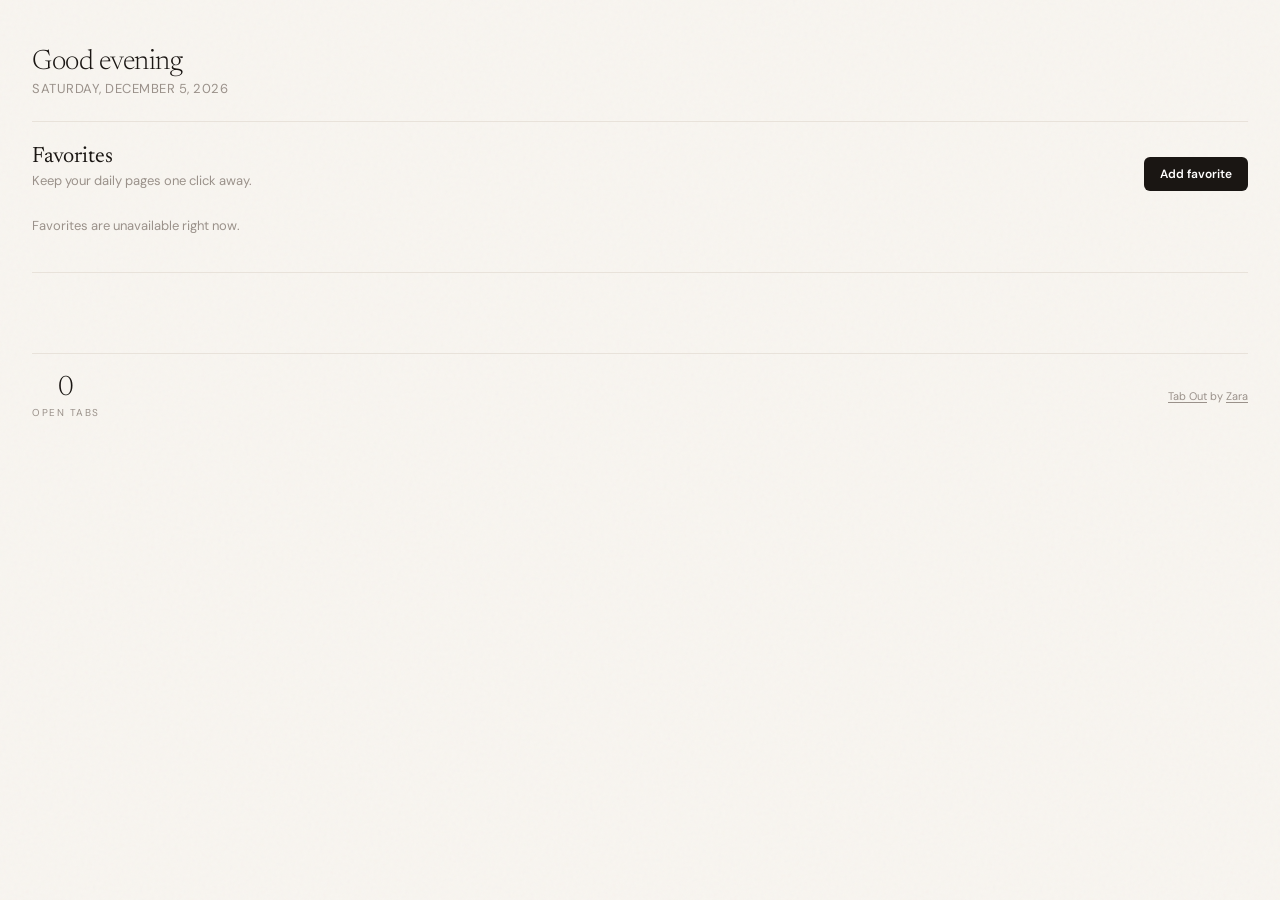
==== extension/index.html @ a762c12f "fix: harden favorites UI integration" ====
<!DOCTYPE html>
<html lang="en">
<head>
  <meta charset="UTF-8">
  <meta name="viewport" content="width=device-width, initial-scale=1.0">
  <title>Tab Out</title>

  <!-- Google Fonts: Newsreader (for headings/numbers) + DM Sans (for body text) -->
  <link rel="preconnect" href="https://fonts.googleapis.com">
  <link href="https://fonts.googleapis.com/css2?family=Newsreader:ital,opsz,wght@0,6..72,300;0,6..72,400;0,6..72,500;1,6..72,300;1,6..72,400&family=DM+Sans:wght@300;400;500;600&display=swap" rel="stylesheet">

  <link rel="stylesheet" href="style.css">
</head>
<body>
<div class="container">



  <!-- ================================================================
       HEADER — greeting on the left
       ================================================================ -->
  <header>
    <div class="header-left">
      <!-- "Good afternoon" — written by getGreeting() in app.js -->
      <h1 id="greeting"></h1>
      <!-- "Friday, April 4, 2026" — written by getDateDisplay() in app.js -->
      <div class="date" id="dateDisplay"></div>
    </div>
  </header>

  <!-- ================================================================
       FAVORITES — local custom shortcuts stored in chrome.storage.local
       ================================================================ -->
  <section class="favorites-shelf" id="favoritesShelf" aria-label="Favorite pages">
    <div class="favorites-shelf-header">
      <div>
        <h2>Favorites</h2>
        <p>Keep your daily pages one click away.</p>
      </div>
      <button class="favorites-add-btn" type="button" data-action="open-favorite-editor">Add favorite</button>
    </div>
    <div class="favorites-grid" id="favoritesGrid"></div>
  </section>

  <!-- ================================================================
       TAB OUT DUPES BANNER — appears when you have extra Tab Out tabs open
       Hidden by default; app.js shows it when dupeTabOutCount > 1
       ================================================================ -->
  <div class="tab-cleanup-banner" id="tabOutDupeBanner" style="display:none">
    <div class="tab-cleanup-left">
      <div class="tab-cleanup-icon">
        <svg xmlns="http://www.w3.org/2000/svg" fill="none" viewBox="0 0 24 24" stroke-width="1.5" stroke="currentColor">
          <path stroke-linecap="round" stroke-linejoin="round" d="M15.75 17.25v3.375c0 .621-.504 1.125-1.125 1.125h-9.75a1.125 1.125 0 0 1-1.125-1.125V7.875c0-.621.504-1.125 1.125-1.125H6.75a9.06 9.06 0 0 1 1.5.124m7.5 10.376h3.375c.621 0 1.125-.504 1.125-1.125V11.25c0-4.46-3.243-8.161-7.5-8.876a9.06 9.06 0 0 0-1.5-.124H9.375c-.621 0-1.125.504-1.125 1.125v3.5m7.5 10.375H9.375a1.125 1.125 0 0 1-1.125-1.125v-9.25m12 6.625v-1.875a3.375 3.375 0 0 0-3.375-3.375h-1.5a1.125 1.125 0 0 1-1.125-1.125v-1.5a3.375 3.375 0 0 0-3.375-3.375H9.75" />
        </svg>
      </div>
      <div class="tab-cleanup-text">
        You have <strong id="tabOutDupeCount"></strong> Tab Out tabs open. Keep just this one?
      </div>
    </div>
    <button class="tab-cleanup-btn" data-action="close-tabout-dupes">Close extras</button>
  </div>

  <!-- ================================================================
       MAIN CONTENT AREA — two-column layout
       Left: open tabs (domain/mission cards)
       Right: saved for later checklist
       The right column only renders when it has items (JS controls this)
       ================================================================ -->
  <div class="dashboard-columns" id="dashboardColumns">

    <!-- LEFT COLUMN: Open tabs -->
    <div class="active-section" id="openTabsSection" style="display:none">
      <div class="section-header">
        <h2 id="openTabsSectionTitle">Right now</h2>
        <div class="section-line"></div>
        <div class="section-count" id="openTabsSectionCount"></div>
      </div>
      <div class="missions" id="openTabsMissions"></div>
    </div>

    <!-- RIGHT COLUMN: Saved for Later checklist -->
    <div class="deferred-column" id="deferredColumn" style="display:none">
      <div class="section-header">
        <h2>Saved for later</h2>
        <div class="section-line"></div>
        <div class="section-count" id="deferredCount"></div>
      </div>

      <!-- Active checklist items — injected by renderDeferredList() in app.js -->
      <div class="deferred-list" id="deferredList"></div>

      <!-- Empty state — shown when no active deferred tabs -->
      <div class="deferred-empty" id="deferredEmpty" style="display:none">
        Nothing saved. Living in the moment.
      </div>

      <!-- Archive section — collapsed by default -->
      <div class="deferred-archive" id="deferredArchive" style="display:none">
        <button class="archive-toggle" id="archiveToggle">
          <svg class="archive-chevron" xmlns="http://www.w3.org/2000/svg" fill="none" viewBox="0 0 24 24" stroke-width="2" stroke="currentColor"><path stroke-linecap="round" stroke-linejoin="round" d="m19.5 8.25-7.5 7.5-7.5-7.5" /></svg>
          Archive
          <span class="archive-count" id="archiveCount"></span>
        </button>
        <div class="archive-body" id="archiveBody" style="display:none">
          <input type="text" class="archive-search" id="archiveSearch" placeholder="Search archived tabs...">
          <div class="archive-list" id="archiveList"></div>
        </div>
      </div>
    </div>

  </div><!-- end .dashboard-columns -->

  <!-- ================================================================
       FOOTER — global stats + refresh control
       ================================================================ -->
  <footer>
    <div class="footer-stats">
      <div class="stat">
        <div class="stat-num" id="statTabs">—</div>
        <div class="stat-label">Open tabs</div>
      </div>
    </div>
    <div class="last-refresh">
      <span style="color: var(--muted); font-size: 11px;"><a href="https://github.com/zarazhangrui/tab-out" target="_top" style="color: var(--muted); text-decoration: underline; text-underline-offset: 2px;">Tab Out</a> by <a href="https://x.com/zarazhangrui" target="_top" style="color: var(--muted); text-decoration: underline; text-underline-offset: 2px;">Zara</a></span>
    </div>
  </footer>

</div><!-- end .container -->

<!-- ================================================================
     FAVORITE EDITOR — add/edit local favorite websites
     ================================================================ -->
<div class="favorite-editor-backdrop" id="favoriteEditorBackdrop" hidden aria-hidden="true" role="dialog" aria-modal="true" aria-labelledby="favoriteEditorTitle">
  <form class="favorite-editor" id="favoriteEditor" novalidate>
    <div class="favorite-editor-head">
      <h2 id="favoriteEditorTitle">Add favorite</h2>
      <button class="favorite-icon-button" type="button" data-action="close-favorite-editor" aria-label="Close favorite editor">&times;</button>
    </div>

    <label class="favorite-field" for="favoriteTitleInput">
      Title
      <input id="favoriteTitleInput" type="text" autocomplete="off" placeholder="GitHub">
    </label>

    <label class="favorite-field" for="favoriteUrlInput">
      URL
      <input id="favoriteUrlInput" type="url" autocomplete="url" placeholder="https://github.com">
    </label>

    <label class="favorite-field" for="favoriteColorInput">
      Accent color
      <input id="favoriteColorInput" type="text" inputmode="text" autocomplete="off" placeholder="Auto or #5a7a62">
    </label>

    <div class="favorite-editor-error" id="favoriteEditorError" role="alert"></div>

    <div class="favorite-editor-actions">
      <button class="favorite-submit" id="favoriteSubmitButton" type="submit">Add favorite</button>
      <div class="favorite-secondary-actions">
        <button class="favorite-delete" id="favoriteDeleteButton" type="button" data-action="delete-favorite" hidden>Delete</button>
        <button class="favorite-cancel" type="button" data-action="close-favorite-editor">Cancel</button>
      </div>
    </div>
  </form>
</div>

<!-- ================================================================
     TOAST — floats above everything, used for action confirmations
     Hidden by default via CSS (opacity:0, translateY)
     ================================================================ -->
<div class="toast" id="toast">
  <!-- Checkmark circle icon (Heroicons outline) -->
  <svg xmlns="http://www.w3.org/2000/svg" fill="none" viewBox="0 0 24 24" stroke-width="2" stroke="currentColor">
    <path stroke-linecap="round" stroke-linejoin="round" d="M9 12.75 11.25 15 15 9.75M21 12a9 9 0 1 1-18 0 9 9 0 0 1 18 0Z" />
  </svg>
  <span id="toastText"></span>
</div>

<!-- Personal config (gitignored) — defines LOCAL_LANDING_PAGE_PATTERNS etc. -->
<!-- If the file doesn't exist, that's fine — app.js uses sensible defaults. -->
<script src="config.local.js"></script>

<script src="shared.js"></script>
<script src="favorites.js"></script>
<script src="tasks.js"></script>

<!-- Main dashboard logic — loads last so the DOM is ready -->
<script src="app.js"></script>
</body>
</html>
---- extension/style.css ----
/* ============================================================
   Tab Mission Control — Dashboard Styles
   Extracted directly from mockup.html — do not modify unless
   also updating the mockup. This is the approved design.
   ============================================================ */

:root {
  --ink: #1a1613;
  --paper: #f8f5f0;
  --warm-gray: #e8e2da;
  --muted: #9a918a;
  --accent-amber: #c8713a;
  --accent-sage: #5a7a62;
  --accent-slate: #5a6b7a;
  --accent-rose: #b35a5a;
  --status-active: #3d7a4a;
  --status-cooling: #b8892e;
  --status-abandoned: #b35a5a;
  --card-bg: #fffdf9;
  --shadow: rgba(26, 22, 19, 0.06);
}

* { margin: 0; padding: 0; box-sizing: border-box; }

body {
  font-family: 'DM Sans', sans-serif;
  background: var(--paper);
  color: var(--ink);
  min-height: 100vh;
  -webkit-font-smoothing: antialiased;
}

/* Subtle paper texture */
body::before {
  content: '';
  position: fixed;
  inset: 0;
  background-image: url("data:image/svg+xml,%3Csvg viewBox='0 0 256 256' xmlns='http://www.w3.org/2000/svg'%3E%3Cfilter id='noise'%3E%3CfeTurbulence type='fractalNoise' baseFrequency='0.9' numOctaves='4' stitchTiles='stitch'/%3E%3C/filter%3E%3Crect width='100%25' height='100%25' filter='url(%23noise)' opacity='0.03'/%3E%3C/svg%3E");
  pointer-events: none;
  z-index: 0;
}

.container {
  position: relative;
  z-index: 1;
  max-width: 960px;
  margin: 0 auto;
  padding: 48px 32px 80px;
}

/* When the saved-for-later sidebar is open, expand the container
   so the tab grid still has room for 2-3 columns */
.container:has(.dashboard-columns) {
  max-width: 1300px;
}

/* ---- Header ---- */
header {
  display: flex;
  justify-content: space-between;
  align-items: flex-start;
  margin-bottom: 48px;
  padding-bottom: 24px;
  border-bottom: 1px solid var(--warm-gray);
}

.header-left h1 {
  font-family: 'Newsreader', serif;
  font-weight: 300;
  font-size: 28px;
  letter-spacing: -0.5px;
  color: var(--ink);
  margin-bottom: 4px;
}

.header-left .date {
  font-size: 13px;
  color: var(--muted);
  font-weight: 400;
  letter-spacing: 0.5px;
  text-transform: uppercase;
}

/* ---- Favorites shelf ---- */
.favorites-shelf {
  margin: -24px 0 32px;
  padding-bottom: 28px;
  border-bottom: 1px solid var(--warm-gray);
}

.favorites-shelf-header {
  display: flex;
  align-items: flex-end;
  justify-content: space-between;
  gap: 20px;
  margin-bottom: 16px;
}

.favorites-shelf h2 {
  font-family: 'Newsreader', serif;
  font-weight: 400;
  font-size: 22px;
  margin-bottom: 4px;
}

.favorites-shelf p {
  color: var(--muted);
  font-size: 13px;
  line-height: 1.45;
}

.favorites-add-btn,
.favorite-submit,
.favorite-cancel,
.favorite-delete,
.favorite-icon-button {
  font-family: 'DM Sans', sans-serif;
  border-radius: 6px;
  cursor: pointer;
}

.favorites-add-btn,
.favorite-submit {
  border: none;
  background: var(--ink);
  color: white;
  font-size: 12px;
  font-weight: 600;
  padding: 9px 16px;
  white-space: nowrap;
}

.favorites-grid {
  display: grid;
  grid-template-columns: repeat(auto-fit, minmax(190px, 1fr));
  gap: 10px;
}

.favorite-card {
  position: relative;
  display: flex;
  align-items: center;
  justify-content: space-between;
  gap: 8px;
  min-width: 0;
  background: var(--card-bg);
  border: 1px solid var(--warm-gray);
  border-radius: 8px;
  padding: 12px 12px 12px 14px;
  overflow: hidden;
}

.favorite-card::before {
  content: '';
  position: absolute;
  inset: 0 auto 0 0;
  width: 4px;
  background: var(--favorite-color, var(--accent-sage));
}

.favorite-link {
  display: flex;
  align-items: center;
  gap: 10px;
  min-width: 0;
  color: inherit;
  text-decoration: none;
}

.favorite-icon {
  position: relative;
  width: 34px;
  height: 34px;
  border-radius: 8px;
  display: grid;
  place-items: center;
  background: color-mix(in srgb, var(--favorite-color, var(--accent-sage)) 14%, white);
  color: var(--favorite-color, var(--accent-sage));
  flex: 0 0 auto;
  font-size: 11px;
  font-weight: 700;
}

.favorite-icon img {
  position: absolute;
  width: 22px;
  height: 22px;
  border-radius: 4px;
}

.favorite-text {
  display: grid;
  gap: 2px;
  min-width: 0;
}

.favorite-title,
.favorite-host {
  overflow: hidden;
  text-overflow: ellipsis;
  white-space: nowrap;
}

.favorite-title {
  font-size: 13px;
  font-weight: 600;
}

.favorite-host {
  color: var(--muted);
  font-size: 11px;
}

.favorite-edit {
  border: 1px solid var(--warm-gray);
  border-radius: 6px;
  background: transparent;
  color: var(--muted);
  font: inherit;
  font-size: 11px;
  padding: 5px 8px;
  cursor: pointer;
  flex: 0 0 auto;
}

.favorites-empty {
  color: var(--muted);
  font-size: 13px;
  padding: 10px 0;
}

.favorite-editor-backdrop {
  position: fixed;
  inset: 0;
  z-index: 50;
  display: grid;
  place-items: center;
  background: rgba(26, 22, 19, 0.24);
  padding: 20px;
}

.favorite-editor-backdrop[hidden] {
  display: none;
}

.favorite-editor {
  width: min(420px, 100%);
  background: var(--card-bg);
  border: 1px solid var(--warm-gray);
  border-radius: 8px;
  box-shadow: 0 18px 60px rgba(26, 22, 19, 0.18);
  padding: 20px;
}

.favorite-editor-head,
.favorite-editor-actions {
  display: flex;
  align-items: center;
  justify-content: space-between;
  gap: 12px;
}

.favorite-editor h2 {
  font-family: 'Newsreader', serif;
  font-size: 22px;
  font-weight: 400;
}

.favorite-icon-button {
  border: none;
  background: transparent;
  color: var(--muted);
  font-size: 22px;
  line-height: 1;
  padding: 2px 6px;
}

.favorite-field {
  display: grid;
  gap: 6px;
  margin-top: 14px;
  font-size: 12px;
  color: var(--muted);
}

.favorite-field input {
  width: 100%;
  border: 1px solid var(--warm-gray);
  border-radius: 6px;
  background: white;
  color: var(--ink);
  font: inherit;
  padding: 10px 11px;
}

.favorite-editor-error {
  display: none;
  margin-top: 12px;
  color: var(--accent-rose);
  font-size: 12px;
}

.favorite-editor-actions {
  margin-top: 18px;
}

.favorite-secondary-actions {
  display: flex;
  gap: 8px;
}

.favorite-cancel,
.favorite-delete {
  border: 1px solid var(--warm-gray);
  background: transparent;
  color: var(--ink);
  font-size: 12px;
  padding: 8px 12px;
}

.favorite-delete {
  color: var(--accent-rose);
}

@media (max-width: 640px) {
  .favorites-shelf-header,
  .favorite-editor-actions {
    align-items: stretch;
    flex-direction: column;
  }
}

/* ---- Tab cleanup banner ---- */
.tab-cleanup-banner {
  background: linear-gradient(135deg, rgba(200, 113, 58, 0.04), rgba(200, 113, 58, 0.09));
  border: 1px solid rgba(200, 113, 58, 0.18);
  border-radius: 8px;
  padding: 16px 24px;
  display: flex;
  align-items: center;
  justify-content: space-between;
  margin-bottom: 16px;
}

.tab-cleanup-left {
  display: flex;
  align-items: center;
  gap: 16px;
}

.tab-cleanup-icon {
  width: 36px;
  height: 36px;
  border-radius: 50%;
  background: rgba(200, 113, 58, 0.1);
  display: flex;
  align-items: center;
  justify-content: center;
  flex-shrink: 0;
}

.tab-cleanup-icon svg {
  width: 18px;
  height: 18px;
  color: var(--accent-amber);
}

.tab-cleanup-text {
  font-size: 13px;
  color: var(--ink);
  line-height: 1.5;
}

.tab-cleanup-text strong {
  font-weight: 600;
}

.tab-cleanup-btn {
  font-family: 'DM Sans', sans-serif;
  font-size: 12px;
  font-weight: 600;
  padding: 8px 20px;
  border-radius: 6px;
  border: none;
  background: var(--accent-amber);
  color: white;
  cursor: pointer;
  transition: all 0.2s;
  white-space: nowrap;
}

.tab-cleanup-btn:hover {
  opacity: 0.85;
  transform: translateY(-1px);
}

/* ---- Nudge banner ---- */
.nudge-banner {
  background: linear-gradient(135deg, rgba(179, 90, 90, 0.04), rgba(179, 90, 90, 0.08));
  border: 1px solid rgba(179, 90, 90, 0.15);
  border-radius: 8px;
  padding: 16px 24px;
  display: flex;
  align-items: center;
  gap: 16px;
  margin-bottom: 40px;
}

.nudge-icon {
  width: 36px;
  height: 36px;
  border-radius: 50%;
  background: rgba(179, 90, 90, 0.1);
  display: flex;
  align-items: center;
  justify-content: center;
  flex-shrink: 0;
}

.nudge-icon svg {
  width: 18px;
  height: 18px;
  color: var(--status-abandoned);
}

.nudge-text {
  font-size: 13px;
  color: var(--ink);
  line-height: 1.5;
}

.nudge-text strong {
  font-weight: 600;
}

/* ---- Section Headers ---- */
.section-header {
  display: flex;
  align-items: center;
  gap: 12px;
  margin-bottom: 20px;
  margin-top: 8px;
}

.section-header h2 {
  font-family: 'Newsreader', serif;
  font-weight: 400;
  font-size: 18px;
  font-style: italic;
  color: var(--muted);
  white-space: nowrap;
}

.section-line {
  flex: 1;
  height: 1px;
  background: var(--warm-gray);
}

.section-count {
  font-size: 12px;
  color: var(--muted);
  font-weight: 500;
  letter-spacing: 0.5px;
  white-space: nowrap;
}

/* ---- Mission Cards ---- */
.missions {
  columns: 280px;
  column-gap: 12px;
  margin-bottom: 40px;
}

.mission-card {
  background: var(--card-bg);
  border: 1px solid var(--warm-gray);
  border-radius: 8px;
  padding: 16px 18px;
  display: flex;
  flex-direction: column;
  gap: 8px;
  transition: box-shadow 0.25s ease, transform 0.25s ease;
  cursor: pointer;
  position: relative;
  overflow: hidden;
  break-inside: avoid;       /* don't split a card across columns */
  margin-bottom: 12px;       /* vertical spacing (replaces grid gap) */
}

/* Colored top border instead of side bar for grid cards */
.mission-card::before {
  content: '';
  position: absolute;
  top: 0;
  left: 0;
  right: 0;
  height: 3px;
  background: var(--warm-gray);
}

.mission-card.has-active-bar::before { background: var(--status-active); }
.mission-card.has-amber-bar::before { background: var(--accent-amber); }
.mission-card.has-neutral-bar::before { background: var(--warm-gray); }

.mission-card:hover {
  box-shadow: 0 4px 20px var(--shadow);
  transform: translateY(-1px);
}

/* Closing animation — card scales down and fades out */
.mission-card.closing {
  opacity: 0;
  transform: scale(0.9);
  transition: opacity 0.25s ease, transform 0.25s ease;
  pointer-events: none;
}

.mission-card.collapsed {
  display: none !important;
}

/* Old side status bar — hidden, replaced by top border via ::before */
.status-bar {
  display: none;
}

.mission-content {
  min-width: 0;
}

/* Hide the right-side meta (page count) — info is already in the badge */
.mission-meta {
  display: none;
}

.mission-top {
  display: flex;
  align-items: center;
  gap: 10px;
  margin-bottom: 6px;
  flex-wrap: wrap;
}

.mission-name {
  font-weight: 600;
  font-size: 15px;
  color: var(--ink);
  letter-spacing: -0.2px;
}

.mission-tag {
  font-size: 10px;
  text-transform: uppercase;
  letter-spacing: 1px;
  font-weight: 600;
  padding: 2px 8px;
  border-radius: 3px;
}

.mission-tag.active {
  color: var(--status-active);
  background: rgba(61, 122, 74, 0.08);
}

.mission-tag.cooling {
  color: var(--status-cooling);
  background: rgba(184, 137, 46, 0.08);
}

.mission-tag.abandoned {
  color: var(--status-abandoned);
  background: rgba(179, 90, 90, 0.08);
}

/* Tab indicator badge — shows how many Chrome tabs are still open for this mission */
.open-tabs-badge {
  display: inline-flex;
  align-items: center;
  gap: 4px;
  font-size: 10px;
  font-weight: 500;
  color: var(--accent-amber);
  background: rgba(200, 113, 58, 0.08);
  padding: 2px 8px;
  border-radius: 3px;
}

.open-tabs-badge svg {
  width: 10px;
  height: 10px;
}

.mission-summary {
  font-size: 13px;
  color: var(--muted);
  line-height: 1.5;
  margin-bottom: 8px;
}

.mission-pages {
  display: flex;
  flex-direction: column;
  gap: 0;
}

/* ---- Tab row — each tab is a full-width row with favicon, title, and actions ---- */
.page-chip {
  font-size: 13px;
  color: var(--ink);
  background: transparent;
  padding: 8px 4px;
  border-radius: 0;
  border: none;
  border-bottom: 1px solid rgba(154, 145, 138, 0.1);
  position: relative;
  display: flex;
  align-items: center;
  gap: 8px;
  line-height: 1.4;
}

.page-chip:last-child,
.page-chip-overflow {
  border-bottom: none;
}

/* Favicon */
.chip-favicon {
  width: 16px;
  height: 16px;
  flex-shrink: 0;
  border-radius: 2px;
}

/* Title text — wraps naturally, no truncation */
.chip-text {
  flex: 1;
  min-width: 0;
  /* Show up to 2 lines, then ellipsis */
  display: -webkit-box;
  -webkit-line-clamp: 2;
  -webkit-box-orient: vertical;
  overflow: hidden;
}

/* Duplicate badge */
.chip-dupe-badge {
  color: var(--accent-amber);
  font-weight: 600;
}

/* Duplicate border highlight */
.chip-has-dupes {
  border-color: rgba(200, 113, 58, 0.25);
}

/* Action buttons grouped on the right */
.chip-actions {
  display: flex;
  align-items: center;
  gap: 2px;
  flex-shrink: 0;
  margin-left: auto;
}

/* ---- Chip action buttons (save + close) ---- */
.chip-action {
  display: inline-flex;
  align-items: center;
  justify-content: center;
  background: none;
  border: none;
  color: var(--muted);
  cursor: pointer;
  padding: 4px;
  border-radius: 4px;
  opacity: 0.35;
  transition: opacity 0.15s, color 0.15s, background 0.15s;
  flex-shrink: 0;
}

.chip-action svg {
  width: 15px;
  height: 15px;
}

.chip-action:hover {
  opacity: 1;
  background: rgba(154, 145, 138, 0.1);
}

.chip-save:hover {
  color: var(--accent-sage);
  background: rgba(90, 122, 98, 0.08);
}

.chip-close:hover {
  color: var(--status-abandoned);
  background: rgba(179, 90, 90, 0.08);
}

.page-chip.clickable {
  cursor: pointer;
  transition: background 0.15s ease;
}

.page-chip.clickable:hover {
  background: rgba(200, 113, 58, 0.04);
}

/* "+N more" overflow chip */
.page-chip-overflow {
  font-size: 12px;
  color: var(--muted);
  padding: 6px 4px;
}

/* mission-meta hidden — see above */

.mission-time {
  font-size: 12px;
  color: var(--muted);
  margin-bottom: 4px;
}

.mission-page-count {
  font-size: 20px;
  font-family: 'Newsreader', serif;
  font-weight: 300;
  color: var(--ink);
  line-height: 1;
}

.mission-page-label {
  font-size: 10px;
  color: var(--muted);
  text-transform: uppercase;
  letter-spacing: 1px;
}

/* ---- Actions row ---- */
.actions {
  display: flex;
  gap: 8px;
  margin-top: 10px;
}

.action-btn {
  font-size: 11px;
  font-family: 'DM Sans', sans-serif;
  font-weight: 500;
  padding: 5px 14px;
  border-radius: 4px;
  border: 1px solid var(--warm-gray);
  background: var(--card-bg);
  color: var(--muted);
  cursor: pointer;
  transition: all 0.2s;
  display: inline-flex;
  align-items: center;
  gap: 5px;
}

.action-btn:hover {
  border-color: var(--ink);
  color: var(--ink);
}

.action-btn svg {
  width: 12px;
  height: 12px;
}

.action-btn.primary {
  background: var(--ink);
  color: var(--paper);
  border-color: var(--ink);
}

.action-btn.primary:hover {
  opacity: 0.85;
}

.action-btn.close-tabs {
  border-color: rgba(200, 113, 58, 0.3);
  color: var(--accent-amber);
  background: rgba(200, 113, 58, 0.04);
}

.action-btn.close-tabs:hover {
  background: rgba(200, 113, 58, 0.1);
  border-color: var(--accent-amber);
}

.action-btn.save-tabs {
  border-color: rgba(90, 122, 98, 0.3);
  color: var(--accent-sage);
  background: rgba(90, 122, 98, 0.04);
}

.action-btn.save-tabs:hover {
  background: rgba(90, 122, 98, 0.1);
  border-color: var(--accent-sage);
}

.action-btn.danger {
  color: var(--status-abandoned);
}

.action-btn.danger:hover {
  border-color: var(--status-abandoned);
  color: var(--status-abandoned);
}

/* ---- Toast notification ---- */
.toast {
  position: fixed;
  bottom: 32px;
  left: 50%;
  transform: translateX(-50%) translateY(80px);
  background: var(--ink);
  color: var(--paper);
  font-family: 'DM Sans', sans-serif;
  font-size: 13px;
  font-weight: 500;
  padding: 12px 24px;
  border-radius: 8px;
  box-shadow: 0 8px 32px rgba(0,0,0,0.2);
  z-index: 100;
  opacity: 0;
  transition: all 0.4s cubic-bezier(0.16, 1, 0.3, 1);
  pointer-events: none;
  display: flex;
  align-items: center;
  gap: 8px;
}

.toast.visible {
  opacity: 1;
  transform: translateX(-50%) translateY(0);
}

.toast svg {
  width: 16px;
  height: 16px;
  color: var(--status-active);
}

/* ---- Footer ---- */
footer {
  margin-top: 48px;
  padding-top: 20px;
  border-top: 1px solid var(--warm-gray);
  display: flex;
  justify-content: space-between;
  align-items: center;
}

.footer-stats {
  display: flex;
  gap: 32px;
}

.stat {
  text-align: center;
}

.stat-num {
  font-family: 'Newsreader', serif;
  font-size: 28px;
  font-weight: 300;
  color: var(--ink);
  line-height: 1;
  transition: all 0.3s;
}

.stat-label {
  font-size: 10px;
  text-transform: uppercase;
  letter-spacing: 1.5px;
  color: var(--muted);
  margin-top: 4px;
}

.last-refresh {
  font-size: 11px;
  color: var(--muted);
}

.refresh-btn {
  font-family: 'DM Sans', sans-serif;
  font-size: 11px;
  font-weight: 500;
  color: var(--accent-amber);
  background: none;
  border: none;
  cursor: pointer;
  text-decoration: underline;
  text-underline-offset: 2px;
}

/* ---- Animations ---- */
@keyframes fadeUp {
  from { opacity: 0; transform: translateY(12px); }
  to { opacity: 1; transform: translateY(0); }
}

header { animation: fadeUp 0.5s ease both; }
.tab-cleanup-banner { animation: fadeUp 0.5s ease 0.1s both; }
.nudge-banner { animation: fadeUp 0.5s ease 0.15s both; }
.active-section .section-header { animation: fadeUp 0.5s ease 0.2s both; }
.active-section .missions .mission-card:nth-child(1) { animation: fadeUp 0.4s ease 0.25s both; }
.active-section .missions .mission-card:nth-child(2) { animation: fadeUp 0.4s ease 0.3s both; }
.active-section .missions .mission-card:nth-child(3) { animation: fadeUp 0.4s ease 0.35s both; }
.active-section .missions .mission-card:nth-child(4) { animation: fadeUp 0.4s ease 0.4s both; }
.abandoned-section .section-header { animation: fadeUp 0.5s ease 0.45s both; }
.abandoned-section .missions .mission-card:nth-child(1) { animation: fadeUp 0.4s ease 0.5s both; }
.abandoned-section .missions .mission-card:nth-child(2) { animation: fadeUp 0.4s ease 0.55s both; }
.abandoned-section .missions .mission-card:nth-child(3) { animation: fadeUp 0.4s ease 0.6s both; }
footer { animation: fadeUp 0.5s ease 0.65s both; }

.deferred-list .deferred-item:nth-child(1) { animation-delay: 0.05s; }
.deferred-list .deferred-item:nth-child(2) { animation-delay: 0.1s; }
.deferred-list .deferred-item:nth-child(3) { animation-delay: 0.15s; }
.deferred-list .deferred-item:nth-child(4) { animation-delay: 0.2s; }
.deferred-list .deferred-item:nth-child(5) { animation-delay: 0.25s; }
.deferred-column .section-header { animation: fadeUp 0.5s ease 0.1s both; }


/* ================================================================
   STATIC DEFAULT VIEW — new elements added for "AI on demand"
   ================================================================ */

/* ---- Neutral status bar (domain-grouped cards, no AI color) ---- */
.status-bar.neutral {
  background: var(--warm-gray);
}

/* ---- "Domain" tag on static domain cards ---- */
.mission-tag.neutral {
  color: var(--muted);
  background: rgba(154, 145, 138, 0.1);
}

/* ================================================================
   MISSIONS EMPTY STATE
   Shown when all mission cards have been closed.
   A calm, satisfying "you did it" moment.
   ================================================================ */

.missions-empty-state {
  /* Takes the full width — spans all columns */
  column-span: all;

  display: flex;
  flex-direction: column;
  align-items: center;
  justify-content: center;
  gap: 12px;

  padding: 56px 24px;
  text-align: center;

  animation: fadeUp 0.5s ease both;
}

/* CSS-drawn checkmark in a glowing circle */
.empty-checkmark {
  width: 56px;
  height: 56px;
  border-radius: 50%;
  background: rgba(90, 122, 98, 0.1);
  border: 1.5px solid rgba(90, 122, 98, 0.3);

  /* Soft sage glow */
  box-shadow: 0 0 0 8px rgba(90, 122, 98, 0.05),
              0 0 0 16px rgba(90, 122, 98, 0.03);

  display: flex;
  align-items: center;
  justify-content: center;

  /* Pop in with a gentle scale animation */
  animation: checkPop 0.5s cubic-bezier(0.34, 1.56, 0.64, 1) 0.1s both;
}

.empty-checkmark svg {
  width: 26px;
  height: 26px;
  color: var(--accent-sage);
  stroke-width: 2.5;
}

@keyframes checkPop {
  from { transform: scale(0.6); opacity: 0; }
  to   { transform: scale(1);   opacity: 1; }
}

.empty-title {
  font-family: 'Newsreader', serif;
  font-size: 20px;
  font-weight: 400;
  font-style: italic;
  color: var(--ink);
  letter-spacing: -0.3px;
}

.empty-subtitle {
  font-size: 13px;
  color: var(--muted);
  font-weight: 400;
  letter-spacing: 0.3px;
}


/* ================================================================
   UPDATE BANNER
   Appears at the very top of the page when a new version is available.
   Intentionally thin and unobtrusive — it's informational, not urgent.
   The warm sage green palette feels calm and positive ("new thing!"),
   contrasting with the amber/rose warning tones used elsewhere.
   ================================================================ */

.update-banner {
  /* Thin bar — sits above the header, below the container's top padding */
  display: flex;
  align-items: center;
  justify-content: space-between;
  gap: 12px;

  /* Sage green tint — matches accent-sage but very light */
  background: linear-gradient(135deg, rgba(90, 122, 98, 0.05), rgba(90, 122, 98, 0.10));
  border: 1px solid rgba(90, 122, 98, 0.22);
  border-radius: 8px;
  padding: 10px 16px;

  /* Push the header down slightly */
  margin-bottom: 24px;

  /* Slide in from above when it appears */
  animation: bannerSlideIn 0.35s cubic-bezier(0.16, 1, 0.3, 1) both;
}

@keyframes bannerSlideIn {
  from { opacity: 0; transform: translateY(-8px); }
  to   { opacity: 1; transform: translateY(0); }
}

/* Left cluster: icon + text */
.update-banner-left {
  display: flex;
  align-items: center;
  gap: 10px;
  flex: 1;
  min-width: 0; /* prevents text overflow from breaking layout */
}

.update-banner-icon {
  width: 16px;
  height: 16px;
  color: var(--accent-sage);
  flex-shrink: 0;
  opacity: 0.85;
}

.update-banner-text {
  font-size: 13px;
  color: var(--ink);
  font-weight: 400;
  line-height: 1.4;
  opacity: 0.85;
}

/* Right cluster: action button + dismiss X */
.update-banner-right {
  display: flex;
  align-items: center;
  gap: 8px;
  flex-shrink: 0;
}

/* "Update now" button — small, filled, sage green */
.update-banner-btn {
  font-family: 'DM Sans', sans-serif;
  font-size: 12px;
  font-weight: 500;
  color: #fff;
  background: var(--accent-sage);
  border: none;
  border-radius: 5px;
  padding: 5px 12px;
  cursor: pointer;
  letter-spacing: 0.2px;
  transition: background 0.2s, opacity 0.2s;
  white-space: nowrap;
}

.update-banner-btn:hover {
  background: #4a6952; /* slightly darker sage */
}

.update-banner-btn:disabled {
  opacity: 0.55;
  cursor: not-allowed;
}

/* Dismiss X button — minimal, icon-only */
.update-banner-dismiss {
  display: flex;
  align-items: center;
  justify-content: center;
  width: 24px;
  height: 24px;
  border: none;
  background: transparent;
  cursor: pointer;
  border-radius: 4px;
  color: var(--muted);
  transition: background 0.15s, color 0.15s;
  padding: 0;
  flex-shrink: 0;
}

.update-banner-dismiss:hover {
  background: rgba(26, 22, 19, 0.06);
  color: var(--ink);
}

.update-banner-dismiss svg {
  width: 14px;
  height: 14px;
}


/* ================================================================
   SAVED FOR LATER — Checklist Column + Archive
   ================================================================ */

/* ---- Two-column layout ---- */
.dashboard-columns {
  display: flex;
  gap: 32px;
  align-items: flex-start;
}

/* Open tabs column keeps the grid layout */
.dashboard-columns .active-section {
  flex: 1;
  min-width: 600px;
}

/* Saved for later column — fixed width on the right, scrolls independently */
.deferred-column {
  width: 280px;
  flex-shrink: 0;
  position: sticky;
  top: 32px;
  max-height: calc(100vh - 64px);
  overflow-y: auto;
}

/* On narrow screens, stack vertically */
@media (max-width: 800px) {
  .dashboard-columns {
    flex-direction: column;
  }
  .deferred-column {
    width: 100%;
    position: static;
  }
}

/* ---- Checklist items ---- */
.deferred-item {
  display: flex;
  align-items: flex-start;
  gap: 10px;
  padding: 10px 0;
  border-bottom: 1px solid rgba(154, 145, 138, 0.12);
  animation: fadeUp 0.3s ease both;
}

.deferred-item:last-child {
  border-bottom: none;
}

/* Custom checkbox */
.deferred-checkbox {
  appearance: none;
  -webkit-appearance: none;
  width: 18px;
  height: 18px;
  border: 2px solid var(--warm-gray);
  border-radius: 4px;
  cursor: pointer;
  flex-shrink: 0;
  margin-top: 1px;
  transition: all 0.2s;
  position: relative;
}

.deferred-checkbox:hover {
  border-color: var(--accent-sage);
}

.deferred-checkbox:checked {
  background: var(--accent-sage);
  border-color: var(--accent-sage);
}

/* Checkmark inside the checkbox */
.deferred-checkbox:checked::after {
  content: '';
  position: absolute;
  top: 2px;
  left: 5px;
  width: 4px;
  height: 8px;
  border: solid white;
  border-width: 0 2px 2px 0;
  transform: rotate(45deg);
}

/* Item content (title, domain, time) */
.deferred-info {
  flex: 1;
  min-width: 0;
}

.deferred-title {
  font-size: 13px;
  color: var(--ink);
  text-decoration: none;
  display: block;
  overflow: hidden;
  text-overflow: ellipsis;
  white-space: nowrap;
  transition: color 0.15s;
}

.deferred-favicon {
  width: 14px;
  height: 14px;
  vertical-align: -2px;
  margin-right: 4px;
  border-radius: 2px;
}

.deferred-title:hover {
  color: var(--accent-amber);
}

.deferred-meta {
  font-size: 11px;
  color: var(--muted);
  margin-top: 2px;
  display: flex;
  gap: 8px;
}

/* Checked-off item — strikethrough + faded */
.deferred-item.checked .deferred-title {
  text-decoration: line-through;
  color: var(--muted);
}

.deferred-item.checked .deferred-meta {
  opacity: 0.5;
}

/* Dismiss (X) button */
.deferred-dismiss {
  background: none;
  border: none;
  color: var(--muted);
  cursor: pointer;
  padding: 2px;
  opacity: 0.3;
  transition: opacity 0.15s, color 0.15s;
  flex-shrink: 0;
  margin-top: 1px;
}

.deferred-dismiss svg {
  width: 14px;
  height: 14px;
}

.deferred-dismiss:hover {
  opacity: 1;
  color: var(--status-abandoned);
}

/* Slide-out animation for items being removed */
.deferred-item.removing {
  opacity: 0;
  transform: translateX(20px);
  transition: opacity 0.3s ease, transform 0.3s ease;
}

/* ---- Empty state ---- */
.deferred-empty {
  font-size: 13px;
  color: var(--muted);
  font-style: italic;
  padding: 24px 0;
  text-align: center;
}

/* ---- Archive section ---- */
.deferred-archive {
  margin-top: 16px;
  padding-top: 12px;
  border-top: 1px solid var(--warm-gray);
}

.archive-toggle {
  font-family: 'DM Sans', sans-serif;
  font-size: 12px;
  font-weight: 500;
  color: var(--muted);
  background: none;
  border: none;
  cursor: pointer;
  display: flex;
  align-items: center;
  gap: 6px;
  padding: 4px 0;
  width: 100%;
  text-align: left;
  transition: color 0.15s;
}

.archive-toggle:hover {
  color: var(--ink);
}

.archive-chevron {
  width: 14px;
  height: 14px;
  transition: transform 0.2s;
}

.archive-toggle.open .archive-chevron {
  transform: rotate(180deg);
}

.archive-count {
  font-size: 11px;
  color: var(--muted);
  opacity: 0.7;
}

.archive-body {
  padding-top: 12px;
}

.archive-search {
  font-family: 'DM Sans', sans-serif;
  font-size: 12px;
  width: 100%;
  padding: 8px 12px;
  border: 1px solid var(--warm-gray);
  border-radius: 6px;
  background: var(--card-bg);
  color: var(--ink);
  outline: none;
  transition: border-color 0.2s;
  margin-bottom: 12px;
}

.archive-search:focus {
  border-color: var(--accent-amber);
}

.archive-search::placeholder {
  color: var(--muted);
}

/* Archive items are simpler — just title + domain + date */
.archive-item {
  display: flex;
  align-items: center;
  gap: 8px;
  padding: 6px 0;
  border-bottom: 1px solid rgba(154, 145, 138, 0.08);
}

.archive-item:last-child {
  border-bottom: none;
}

.archive-item-title {
  font-size: 12px;
  color: var(--muted);
  text-decoration: none;
  overflow: hidden;
  text-overflow: ellipsis;
  white-space: nowrap;
  flex: 1;
  min-width: 0;
  transition: color 0.15s;
}

.archive-item-title:hover {
  color: var(--ink);
}

.archive-item-date {
  font-size: 10px;
  color: var(--muted);
  opacity: 0.6;
  flex-shrink: 0;
}
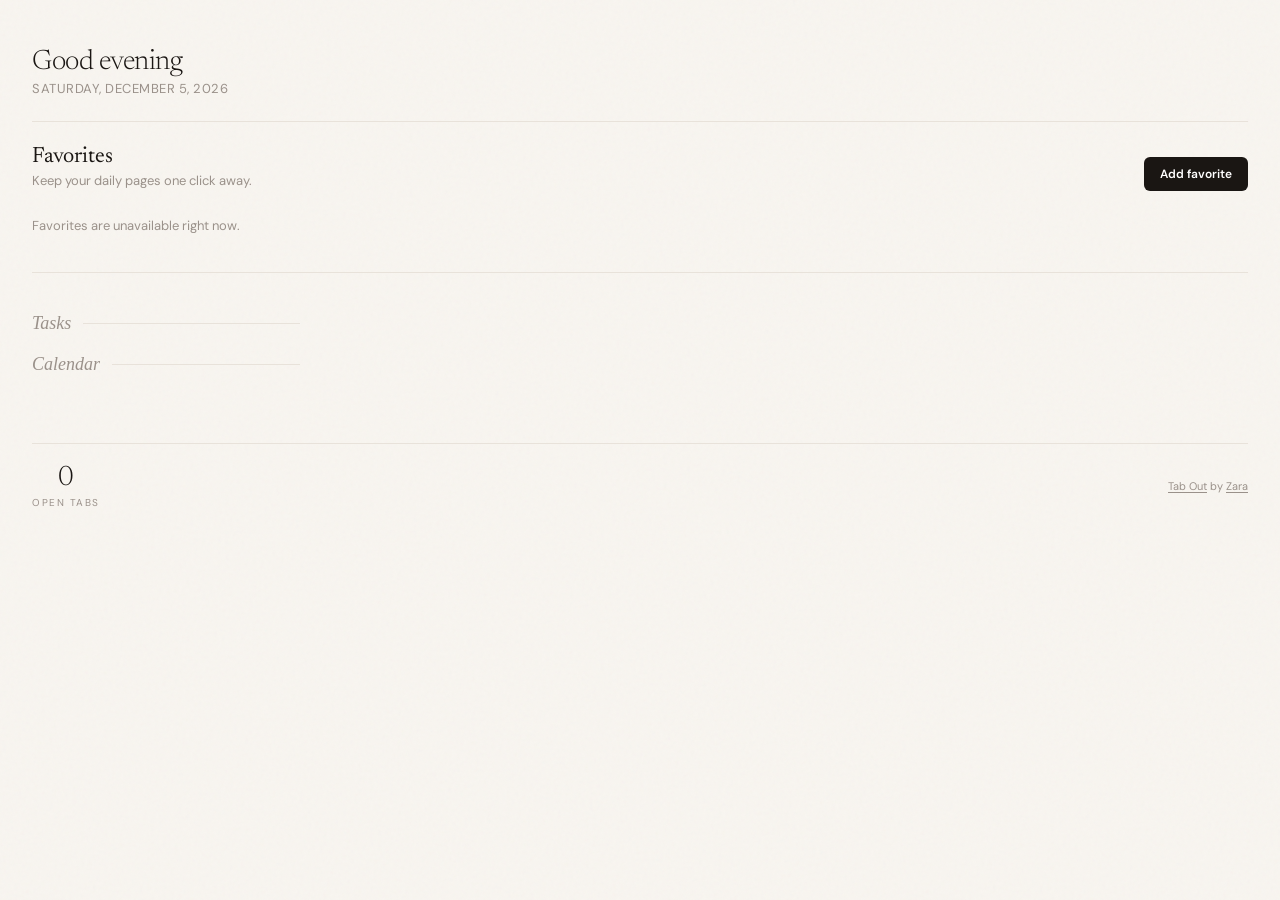
==== commit 06833f7a: "feat: add tasks panel and composer" ====
--- a/extension/index.html
+++ b/extension/index.html
@@ -63,8 +63,7 @@
   <!-- ================================================================
        MAIN CONTENT AREA — two-column layout
        Left: open tabs (domain/mission cards)
-       Right: saved for later checklist
-       The right column only renders when it has items (JS controls this)
+       Right: personal rail with tasks, calendar, and saved-for-later checklist
        ================================================================ -->
   <div class="dashboard-columns" id="dashboardColumns">
 
@@ -78,35 +77,55 @@
       <div class="missions" id="openTabsMissions"></div>
     </div>
 
-    <!-- RIGHT COLUMN: Saved for Later checklist -->
-    <div class="deferred-column" id="deferredColumn" style="display:none">
-      <div class="section-header">
-        <h2>Saved for later</h2>
-        <div class="section-line"></div>
-        <div class="section-count" id="deferredCount"></div>
-      </div>
-
-      <!-- Active checklist items — injected by renderDeferredList() in app.js -->
-      <div class="deferred-list" id="deferredList"></div>
-
-      <!-- Empty state — shown when no active deferred tabs -->
-      <div class="deferred-empty" id="deferredEmpty" style="display:none">
-        Nothing saved. Living in the moment.
-      </div>
-
-      <!-- Archive section — collapsed by default -->
-      <div class="deferred-archive" id="deferredArchive" style="display:none">
-        <button class="archive-toggle" id="archiveToggle">
-          <svg class="archive-chevron" xmlns="http://www.w3.org/2000/svg" fill="none" viewBox="0 0 24 24" stroke-width="2" stroke="currentColor"><path stroke-linecap="round" stroke-linejoin="round" d="m19.5 8.25-7.5 7.5-7.5-7.5" /></svg>
-          Archive
-          <span class="archive-count" id="archiveCount"></span>
-        </button>
-        <div class="archive-body" id="archiveBody" style="display:none">
-          <input type="text" class="archive-search" id="archiveSearch" placeholder="Search archived tabs...">
-          <div class="archive-list" id="archiveList"></div>
-        </div>
-      </div>
-    </div>
+    <!-- RIGHT COLUMN: Tasks, calendar, and Saved for Later checklist -->
+    <aside class="personal-rail" id="personalRail">
+      <section class="tasks-panel" id="tasksPanel">
+        <div class="section-header">
+          <h2>Tasks</h2>
+          <div class="section-line"></div>
+          <div class="section-count" id="tasksCount"></div>
+        </div>
+        <div class="tasks-root" id="tasksRoot"></div>
+      </section>
+
+      <section class="calendar-panel" id="calendarPanel">
+        <div class="section-header">
+          <h2>Calendar</h2>
+          <div class="section-line"></div>
+          <div class="section-count" id="calendarMonthLabel"></div>
+        </div>
+        <div class="calendar-root" id="calendarRoot"></div>
+      </section>
+
+      <div class="deferred-column" id="deferredColumn" style="display:none">
+        <div class="section-header">
+          <h2>Saved for later</h2>
+          <div class="section-line"></div>
+          <div class="section-count" id="deferredCount"></div>
+        </div>
+
+        <!-- Active checklist items — injected by renderDeferredList() in app.js -->
+        <div class="deferred-list" id="deferredList"></div>
+
+        <!-- Empty state — shown when no active deferred tabs -->
+        <div class="deferred-empty" id="deferredEmpty" style="display:none">
+          Nothing saved. Living in the moment.
+        </div>
+
+        <!-- Archive section — collapsed by default -->
+        <div class="deferred-archive" id="deferredArchive" style="display:none">
+          <button class="archive-toggle" id="archiveToggle">
+            <svg class="archive-chevron" xmlns="http://www.w3.org/2000/svg" fill="none" viewBox="0 0 24 24" stroke-width="2" stroke="currentColor"><path stroke-linecap="round" stroke-linejoin="round" d="m19.5 8.25-7.5 7.5-7.5-7.5" /></svg>
+            Archive
+            <span class="archive-count" id="archiveCount"></span>
+          </button>
+          <div class="archive-body" id="archiveBody" style="display:none">
+            <input type="text" class="archive-search" id="archiveSearch" placeholder="Search archived tabs...">
+            <div class="archive-list" id="archiveList"></div>
+          </div>
+        </div>
+      </div>
+    </aside>
 
   </div><!-- end .dashboard-columns -->
 
--- a/extension/style.css
+++ b/extension/style.css
@@ -1151,6 +1151,15 @@
 }
 
 /* Saved for later column — fixed width on the right, scrolls independently */
+.personal-rail {
+  width: 280px;
+  flex-shrink: 0;
+  position: sticky;
+  top: 32px;
+  max-height: calc(100vh - 64px);
+  overflow-y: auto;
+}
+
 .deferred-column {
   width: 280px;
   flex-shrink: 0;
@@ -1160,11 +1169,19 @@
   overflow-y: auto;
 }
 
+.personal-rail .deferred-column {
+  width: 100%;
+  position: static;
+  max-height: none;
+  overflow: visible;
+}
+
 /* On narrow screens, stack vertically */
 @media (max-width: 800px) {
   .dashboard-columns {
     flex-direction: column;
   }
+  .personal-rail,
   .deferred-column {
     width: 100%;
     position: static;
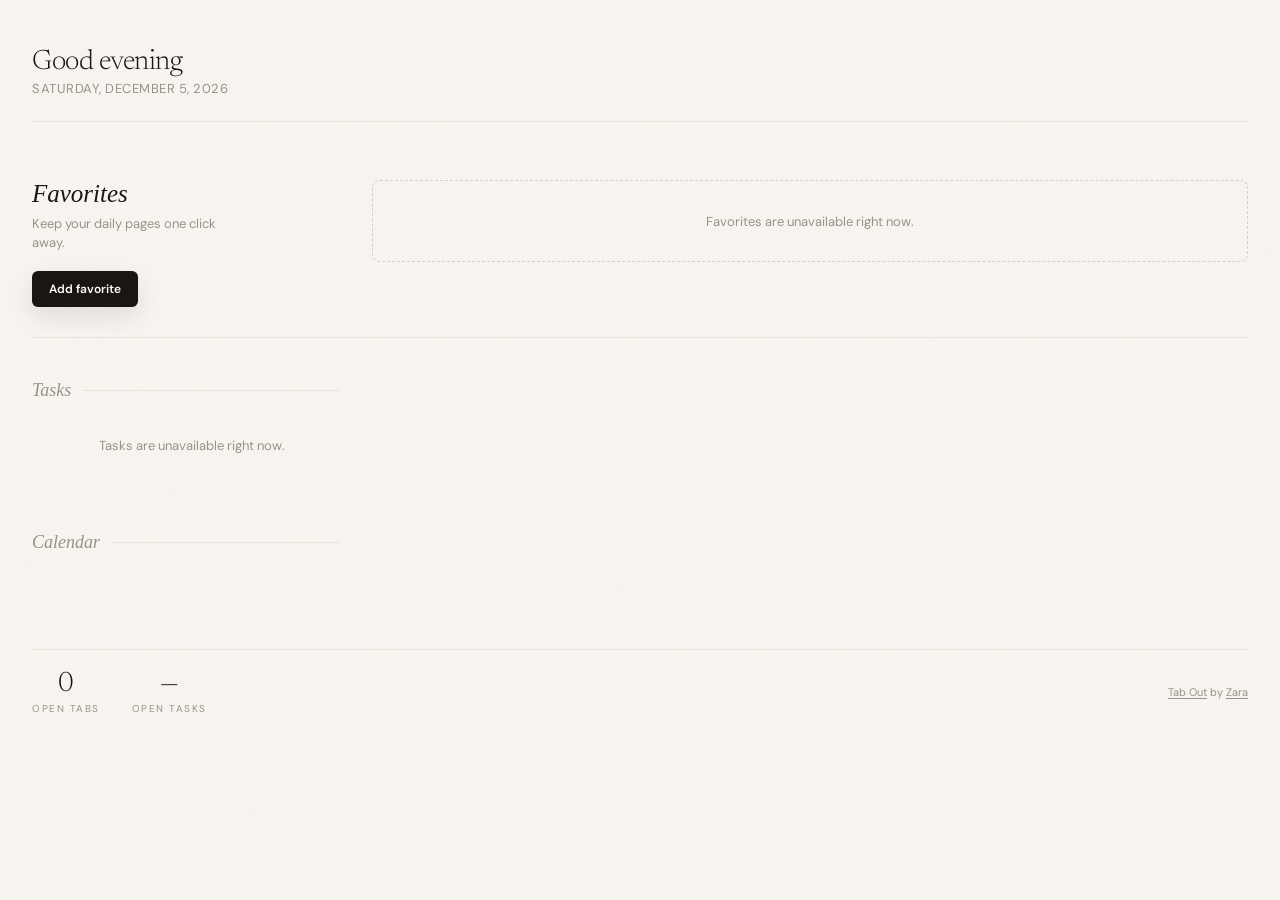
==== commit 7cca5580: "chore: verify favorites and tasks integration" ====
--- a/extension/index.html
+++ b/extension/index.html
@@ -138,6 +138,10 @@
         <div class="stat-num" id="statTabs">—</div>
         <div class="stat-label">Open tabs</div>
       </div>
+      <div class="stat">
+        <div class="stat-num" id="statTasks">—</div>
+        <div class="stat-label">Open tasks</div>
+      </div>
     </div>
     <div class="last-refresh">
       <span style="color: var(--muted); font-size: 11px;"><a href="https://github.com/zarazhangrui/tab-out" target="_top" style="color: var(--muted); text-decoration: underline; text-underline-offset: 2px;">Tab Out</a> by <a href="https://x.com/zarazhangrui" target="_top" style="color: var(--muted); text-decoration: underline; text-underline-offset: 2px;">Zara</a></span>
--- a/extension/style.css
+++ b/extension/style.css
@@ -1132,6 +1132,249 @@
   height: 14px;
 }
 
+/* ================================================================
+   TASK CALENDAR — structural styling before the final visual pass
+   ================================================================ */
+
+.tasks-panel,
+.calendar-panel {
+  margin-bottom: 28px;
+}
+
+.calendar-root {
+  position: relative;
+}
+
+.calendar-controls {
+  display: flex;
+  align-items: center;
+  justify-content: space-between;
+  gap: 8px;
+  margin-bottom: 10px;
+}
+
+.calendar-controls button {
+  font-family: 'DM Sans', sans-serif;
+  font-size: 11px;
+  font-weight: 600;
+  color: var(--muted);
+  background: var(--card-bg);
+  border: 1px solid var(--warm-gray);
+  border-radius: 6px;
+  padding: 5px 8px;
+  cursor: pointer;
+}
+
+.calendar-controls button:hover {
+  color: var(--ink);
+  border-color: rgba(26, 22, 19, 0.2);
+}
+
+.calendar-controls-label {
+  font-size: 11px;
+  font-weight: 600;
+  color: var(--ink);
+}
+
+.calendar-weekdays,
+.calendar-grid {
+  display: grid;
+  grid-template-columns: repeat(7, minmax(0, 1fr));
+  gap: 4px;
+}
+
+.calendar-weekdays {
+  margin-bottom: 4px;
+}
+
+.calendar-weekday {
+  font-size: 9px;
+  font-weight: 700;
+  color: var(--muted);
+  text-align: center;
+  text-transform: uppercase;
+}
+
+.calendar-day {
+  position: relative;
+  min-width: 0;
+}
+
+.calendar-day-trigger {
+  display: block;
+  width: 100%;
+  min-height: 36px;
+  border: 1px solid transparent;
+  border-radius: 6px;
+  background: rgba(255, 253, 249, 0.72);
+  color: inherit;
+  font: inherit;
+  padding: 5px;
+  cursor: pointer;
+  outline: none;
+  text-align: left;
+}
+
+.calendar-day:hover .calendar-day-trigger,
+.calendar-day-trigger:focus,
+.calendar-day.popover-open .calendar-day-trigger {
+  border-color: rgba(26, 22, 19, 0.16);
+  background: var(--card-bg);
+}
+
+.calendar-day.muted {
+  color: var(--muted);
+}
+
+.calendar-day.muted .calendar-day-trigger {
+  opacity: 0.58;
+}
+
+.calendar-day.today .calendar-day-trigger {
+  border-color: rgba(200, 113, 58, 0.38);
+}
+
+.calendar-day.has-tasks .calendar-day-trigger {
+  background: var(--card-bg);
+}
+
+.calendar-day-number {
+  display: block;
+  font-size: 11px;
+  line-height: 1;
+}
+
+.calendar-marks {
+  display: flex;
+  gap: 2px;
+  min-height: 5px;
+  margin-top: 7px;
+}
+
+.calendar-marks i,
+.popover-dot {
+  width: 5px;
+  height: 5px;
+  border-radius: 50%;
+  background: var(--task-color, var(--task-tag-color, var(--muted)));
+  flex: 0 0 auto;
+}
+
+.calendar-popover {
+  position: absolute;
+  z-index: 30;
+  left: 50%;
+  bottom: calc(100% + 8px);
+  width: 220px;
+  max-width: calc(100vw - 48px);
+  visibility: hidden;
+  opacity: 0;
+  pointer-events: none;
+  transform: translate(-50%, 4px);
+  transition: opacity 0.14s ease, transform 0.14s ease;
+  background: var(--card-bg);
+  border: 1px solid var(--warm-gray);
+  border-radius: 8px;
+  box-shadow: 0 18px 44px rgba(26, 22, 19, 0.16);
+  padding: 10px;
+  color: var(--ink);
+}
+
+.calendar-day:nth-child(7n+1) .calendar-popover {
+  left: 0;
+  transform: translateY(4px);
+}
+
+.calendar-day:nth-child(7n) .calendar-popover {
+  left: auto;
+  right: 0;
+  transform: translateY(4px);
+}
+
+.calendar-day:hover .calendar-popover,
+.calendar-day:focus-within .calendar-popover,
+.calendar-day.popover-open .calendar-popover {
+  visibility: visible;
+  opacity: 1;
+  pointer-events: auto;
+  transform: translate(-50%, 0);
+}
+
+.calendar-day:nth-child(7n+1):hover .calendar-popover,
+.calendar-day:nth-child(7n+1):focus-within .calendar-popover,
+.calendar-day:nth-child(7n+1).popover-open .calendar-popover,
+.calendar-day:nth-child(7n):hover .calendar-popover,
+.calendar-day:nth-child(7n):focus-within .calendar-popover,
+.calendar-day:nth-child(7n).popover-open .calendar-popover {
+  transform: translateY(0);
+}
+
+.popover-date {
+  display: flex;
+  align-items: baseline;
+  justify-content: space-between;
+  gap: 8px;
+  margin-bottom: 8px;
+}
+
+.popover-date strong {
+  font-family: 'Newsreader', serif;
+  font-size: 15px;
+  font-weight: 400;
+}
+
+.popover-date span {
+  font-size: 10px;
+  color: var(--muted);
+}
+
+.popover-list {
+  display: grid;
+  gap: 5px;
+}
+
+.popover-task {
+  display: grid;
+  grid-template-columns: 5px 1fr;
+  align-items: start;
+  gap: 8px;
+  width: 100%;
+  border: none;
+  border-radius: 6px;
+  background: transparent;
+  color: inherit;
+  cursor: pointer;
+  font: inherit;
+  padding: 6px;
+  text-align: left;
+}
+
+.popover-task:hover,
+.popover-task:focus {
+  background: rgba(154, 145, 138, 0.09);
+  outline: none;
+}
+
+.popover-task-title,
+.popover-task-tag {
+  display: block;
+  min-width: 0;
+  overflow: hidden;
+  text-overflow: ellipsis;
+  white-space: nowrap;
+}
+
+.popover-task-title {
+  font-size: 12px;
+  font-weight: 600;
+}
+
+.popover-task-tag {
+  margin-top: 1px;
+  font-size: 10px;
+  color: var(--muted);
+}
+
 
 /* ================================================================
    SAVED FOR LATER — Checklist Column + Archive
@@ -1156,8 +1399,8 @@
   flex-shrink: 0;
   position: sticky;
   top: 32px;
-  max-height: calc(100vh - 64px);
-  overflow-y: auto;
+  max-height: none;
+  overflow: visible;
 }
 
 .deferred-column {
@@ -1430,3 +1673,741 @@
   opacity: 0.6;
   flex-shrink: 0;
 }
+
+/* ================================================================
+   FAVORITES + TASKS FINAL POLISH
+   ================================================================ */
+
+.favorites-shelf {
+  display: grid;
+  grid-template-columns: minmax(180px, 0.72fr) minmax(0, 2fr);
+  gap: 24px;
+  align-items: start;
+  margin: -18px 0 34px;
+  padding: 28px 0 30px;
+}
+
+.favorites-shelf-header {
+  display: block;
+  margin: 0;
+}
+
+.favorites-shelf h2,
+.tasks-panel .section-header h2,
+.calendar-panel .section-header h2 {
+  font-family: 'Newsreader', serif;
+  font-style: italic;
+  font-weight: 400;
+}
+
+.favorites-shelf h2 {
+  font-size: 25px;
+}
+
+.favorites-shelf p {
+  max-width: 190px;
+  margin-top: 7px;
+  font-size: 13px;
+}
+
+.favorites-add-btn {
+  margin-top: 18px;
+  border: 1px solid rgba(26, 22, 19, 0.12);
+  background: var(--ink);
+  box-shadow: 0 10px 24px rgba(26, 22, 19, 0.10);
+  transition: transform 0.18s ease, box-shadow 0.18s ease, opacity 0.18s ease;
+}
+
+.favorites-add-btn:hover {
+  transform: translateY(-1px);
+  box-shadow: 0 14px 30px rgba(26, 22, 19, 0.14);
+}
+
+.favorites-grid {
+  grid-template-columns: repeat(auto-fit, minmax(96px, 1fr));
+  gap: 10px;
+}
+
+.favorite-card {
+  min-height: 104px;
+  align-items: stretch;
+  border-color: transparent;
+  background: rgba(255, 253, 249, 0.62);
+  padding: 12px 11px 13px;
+  transition: transform 0.18s ease, border-color 0.18s ease, background 0.18s ease, box-shadow 0.18s ease;
+}
+
+.favorite-card::before {
+  inset: auto 11px 0;
+  width: auto;
+  height: 3px;
+  border-radius: 8px 8px 0 0;
+  opacity: 0.9;
+  transform: scaleX(0.56);
+  transform-origin: left;
+  transition: transform 0.18s ease;
+}
+
+.favorite-card:hover,
+.favorite-card:focus-within {
+  transform: translateY(-2px);
+  border-color: rgba(26, 22, 19, 0.13);
+  background: var(--card-bg);
+  box-shadow: 0 16px 36px rgba(26, 22, 19, 0.08);
+}
+
+.favorite-card:hover::before,
+.favorite-card:focus-within::before {
+  transform: scaleX(1);
+}
+
+.favorite-link {
+  flex-direction: column;
+  align-items: flex-start;
+  width: 100%;
+  gap: 0;
+}
+
+.favorite-icon {
+  width: 38px;
+  height: 38px;
+  box-shadow: inset 0 0 0 1px color-mix(in srgb, var(--favorite-color, var(--accent-sage)) 18%, transparent);
+}
+
+.favorite-icon img {
+  width: 23px;
+  height: 23px;
+}
+
+.favorite-title {
+  margin-top: 14px;
+  font-size: 14px;
+  line-height: 1.16;
+}
+
+.favorite-host {
+  margin-top: 3px;
+}
+
+.favorite-edit {
+  position: absolute;
+  top: 8px;
+  right: 8px;
+  background: rgba(255, 253, 249, 0.88);
+  opacity: 0;
+  transition: opacity 0.16s ease, color 0.16s ease, background 0.16s ease;
+}
+
+.favorite-card:hover .favorite-edit,
+.favorite-card:focus-within .favorite-edit,
+.favorite-edit:focus {
+  opacity: 1;
+}
+
+.favorites-empty {
+  grid-column: 1 / -1;
+  min-height: 82px;
+  display: grid;
+  place-items: center;
+  border: 1px dashed rgba(154, 145, 138, 0.36);
+  border-radius: 8px;
+}
+
+.dashboard-columns {
+  gap: 36px;
+}
+
+.dashboard-columns .active-section {
+  min-width: 0;
+}
+
+.personal-rail {
+  width: 320px;
+  display: grid;
+  gap: 26px;
+  overflow: visible;
+}
+
+.tasks-panel,
+.calendar-panel,
+.personal-rail .deferred-column {
+  min-width: 0;
+}
+
+.tasks-root {
+  min-width: 0;
+}
+
+.new-task-trigger {
+  width: 100%;
+  border: 1px dashed rgba(154, 145, 138, 0.46);
+  border-radius: 8px;
+  background: rgba(255, 253, 249, 0.48);
+  color: var(--ink);
+  font: inherit;
+  font-size: 13px;
+  font-weight: 600;
+  padding: 12px 13px;
+  cursor: pointer;
+  text-align: left;
+  transition: border-color 0.16s ease, background 0.16s ease, transform 0.16s ease;
+}
+
+.new-task-trigger::after {
+  content: '+';
+  float: right;
+  width: 22px;
+  height: 22px;
+  border-radius: 7px;
+  display: grid;
+  place-items: center;
+  background: var(--ink);
+  color: var(--paper);
+  line-height: 22px;
+  text-align: center;
+}
+
+.new-task-trigger:hover,
+.new-task-trigger:focus {
+  border-color: rgba(26, 22, 19, 0.18);
+  background: var(--card-bg);
+  transform: translateY(-1px);
+  outline: none;
+}
+
+.task-composer,
+.task-property-menu,
+.calendar-popover,
+.favorite-editor {
+  border: 1px solid rgba(26, 22, 19, 0.10);
+  border-radius: 8px;
+  background:
+    linear-gradient(180deg, rgba(255, 255, 255, 0.72), rgba(255, 253, 249, 0.94)),
+    var(--card-bg);
+  box-shadow: 0 18px 42px rgba(26, 22, 19, 0.12);
+}
+
+.task-composer {
+  position: relative;
+  display: grid;
+  gap: 10px;
+  margin-bottom: 14px;
+  padding: 13px;
+}
+
+.task-composer-field {
+  display: grid;
+  gap: 6px;
+  color: var(--muted);
+  font-size: 11px;
+  font-weight: 600;
+}
+
+.task-composer-field input,
+.task-composer-field textarea,
+.task-property-menu input,
+.favorite-field input {
+  width: 100%;
+  border: 1px solid var(--warm-gray);
+  border-radius: 8px;
+  background: rgba(255, 253, 249, 0.78);
+  color: var(--ink);
+  font: inherit;
+  font-size: 13px;
+  padding: 10px 11px;
+  outline: none;
+}
+
+.task-composer-field textarea {
+  min-height: 62px;
+  resize: vertical;
+}
+
+.task-composer-field input:focus,
+.task-composer-field textarea:focus,
+.task-property-menu input:focus,
+.favorite-field input:focus {
+  border-color: rgba(26, 22, 19, 0.25);
+  background: var(--card-bg);
+}
+
+.task-composer-properties {
+  display: grid;
+  grid-template-columns: repeat(2, minmax(0, 1fr));
+  gap: 8px;
+}
+
+.task-property-button {
+  border: 1px solid var(--warm-gray);
+  border-radius: 8px;
+  background: rgba(255, 253, 249, 0.62);
+  color: var(--ink);
+  cursor: pointer;
+  font: inherit;
+  font-size: 12px;
+  padding: 9px 10px;
+  text-align: left;
+}
+
+.task-property-button[aria-expanded='true'] {
+  border-color: rgba(26, 22, 19, 0.22);
+  background: var(--card-bg);
+}
+
+.task-property-menu {
+  position: absolute;
+  z-index: 40;
+  left: 13px;
+  right: 13px;
+  margin-top: 8px;
+  padding: 11px;
+}
+
+.task-property-options,
+.task-date-grid {
+  display: grid;
+  gap: 5px;
+}
+
+.task-property-options {
+  margin-top: 8px;
+}
+
+.task-property-option,
+.task-date-shortcuts button,
+.task-date-day {
+  border: none;
+  border-radius: 7px;
+  background: transparent;
+  color: var(--ink);
+  cursor: pointer;
+  font: inherit;
+}
+
+.task-property-option {
+  display: flex;
+  align-items: center;
+  justify-content: space-between;
+  padding: 8px;
+  text-align: left;
+}
+
+.task-property-option::before {
+  content: '';
+  width: 8px;
+  height: 8px;
+  border-radius: 50%;
+  background: var(--task-tag-color, var(--muted));
+  margin-right: 8px;
+}
+
+.task-property-option:hover,
+.task-date-shortcuts button:hover,
+.task-date-day:hover,
+.task-date-day:focus {
+  background: rgba(154, 145, 138, 0.09);
+  outline: none;
+}
+
+.task-property-empty {
+  color: var(--muted);
+  font-size: 12px;
+  padding: 8px;
+}
+
+.task-create-tag {
+  border-top: 1px solid rgba(154, 145, 138, 0.16);
+  margin-top: 6px;
+  padding-top: 6px;
+}
+
+.task-tag-palette {
+  display: flex;
+  gap: 6px;
+  margin-top: 8px;
+}
+
+.task-tag-color-swatch {
+  width: 20px;
+  height: 20px;
+  border: 1px solid rgba(26, 22, 19, 0.10);
+  border-radius: 6px;
+  background: var(--task-tag-color);
+  cursor: pointer;
+}
+
+.task-tag-color-swatch.selected {
+  box-shadow: 0 0 0 2px var(--card-bg), 0 0 0 4px var(--task-tag-color);
+}
+
+.task-date-shortcuts {
+  display: grid;
+  grid-template-columns: repeat(3, minmax(0, 1fr));
+  gap: 5px;
+  margin-top: 8px;
+}
+
+.task-date-shortcuts button {
+  background: rgba(154, 145, 138, 0.08);
+  color: var(--muted);
+  font-size: 11px;
+  padding: 7px 4px;
+}
+
+.task-date-month-label {
+  margin: 11px 0 8px;
+  font-size: 12px;
+  font-weight: 700;
+}
+
+.task-date-grid {
+  grid-template-columns: repeat(7, minmax(0, 1fr));
+}
+
+.task-date-day {
+  min-height: 28px;
+  font-size: 11px;
+}
+
+.task-date-day.outside-month {
+  color: #c0bbb0;
+}
+
+.task-date-day.selected {
+  background: var(--ink);
+  color: var(--paper);
+}
+
+.task-composer-actions {
+  display: flex;
+  justify-content: space-between;
+  gap: 8px;
+}
+
+.task-submit-button,
+.task-cancel-button {
+  border-radius: 7px;
+  cursor: pointer;
+  font: inherit;
+  font-size: 12px;
+  font-weight: 600;
+  padding: 9px 11px;
+}
+
+.task-submit-button {
+  border: 1px solid var(--ink);
+  background: var(--ink);
+  color: var(--paper);
+}
+
+.task-cancel-button {
+  border: 1px solid var(--warm-gray);
+  background: transparent;
+  color: var(--muted);
+}
+
+.task-composer-error {
+  display: none;
+  color: var(--status-abandoned);
+  font-size: 12px;
+}
+
+.tasks-list {
+  display: grid;
+  gap: 2px;
+  margin-top: 10px;
+}
+
+.task-row {
+  display: grid;
+  grid-template-columns: 20px minmax(0, 1fr) auto;
+  gap: 10px;
+  align-items: center;
+  min-height: 50px;
+  border-bottom: 1px solid rgba(154, 145, 138, 0.13);
+  padding: 9px 0;
+}
+
+.task-complete-button {
+  width: 19px;
+  height: 19px;
+  border: 1px solid var(--warm-gray);
+  border-radius: 6px;
+  background: var(--card-bg);
+  cursor: pointer;
+}
+
+.task-complete-button:hover {
+  border-color: var(--accent-sage);
+  background: rgba(90, 122, 98, 0.10);
+}
+
+.task-row-main {
+  min-width: 0;
+}
+
+.task-title-button {
+  width: 100%;
+  border: none;
+  background: transparent;
+  color: var(--ink);
+  cursor: pointer;
+  font: inherit;
+  font-size: 13px;
+  font-weight: 600;
+  overflow: hidden;
+  padding: 0;
+  text-align: left;
+  text-overflow: ellipsis;
+  white-space: nowrap;
+}
+
+.task-row-meta {
+  display: flex;
+  flex-wrap: wrap;
+  gap: 5px;
+  margin-top: 6px;
+}
+
+.task-tag-pill,
+.task-due-label {
+  border-radius: 999px;
+  font-size: 10px;
+  font-weight: 700;
+  padding: 2px 7px;
+}
+
+.task-tag-pill {
+  background: color-mix(in srgb, var(--task-tag-color, var(--muted)) 12%, transparent);
+  color: var(--task-tag-color, var(--muted));
+}
+
+.task-due-label {
+  background: rgba(154, 145, 138, 0.10);
+  color: var(--muted);
+}
+
+.task-edit-button {
+  border: none;
+  background: transparent;
+  color: var(--muted);
+  cursor: pointer;
+  font: inherit;
+  font-size: 11px;
+  opacity: 0;
+  padding: 5px;
+}
+
+.task-row:hover .task-edit-button,
+.task-edit-button:focus {
+  opacity: 1;
+}
+
+.tasks-empty {
+  color: var(--muted);
+  font-size: 13px;
+  padding: 16px 0;
+  text-align: center;
+}
+
+.calendar-controls {
+  margin-bottom: 12px;
+}
+
+.calendar-controls button {
+  background: transparent;
+  border-color: transparent;
+  font-size: 15px;
+  padding: 4px 7px;
+}
+
+.calendar-controls-label {
+  font-size: 12px;
+}
+
+.calendar-weekdays,
+.calendar-grid {
+  gap: 5px;
+}
+
+.calendar-weekday {
+  font-size: 10px;
+}
+
+.calendar-day-trigger {
+  min-height: 43px;
+  border-radius: 7px;
+  background: rgba(255, 253, 249, 0.44);
+  padding: 6px 5px;
+}
+
+.calendar-day.today .calendar-day-trigger {
+  background: rgba(200, 113, 58, 0.07);
+}
+
+.calendar-day-number {
+  font-size: 11px;
+}
+
+.calendar-marks {
+  gap: 3px;
+  margin-top: 10px;
+}
+
+.calendar-marks i,
+.popover-dot {
+  width: 7px;
+  height: 7px;
+}
+
+.calendar-popover {
+  width: 260px;
+  padding: 12px;
+  box-shadow: 0 18px 48px rgba(26, 22, 19, 0.16);
+}
+
+.popover-date {
+  border-bottom: 1px solid rgba(154, 145, 138, 0.18);
+  margin-bottom: 10px;
+  padding-bottom: 9px;
+}
+
+.popover-date strong {
+  font-size: 17px;
+}
+
+.popover-task {
+  grid-template-columns: 7px minmax(0, 1fr);
+  gap: 8px;
+  padding: 8px;
+  background: color-mix(in srgb, var(--task-color, var(--task-tag-color, var(--muted))) 7%, transparent);
+}
+
+.popover-task-title {
+  font-size: 12px;
+  line-height: 1.25;
+}
+
+.popover-task-tag {
+  margin-top: 4px;
+}
+
+@media (max-width: 1100px) {
+  .favorites-shelf,
+  .dashboard-columns {
+    display: block;
+  }
+
+  .favorites-grid {
+    grid-template-columns: repeat(3, minmax(0, 1fr));
+    margin-top: 18px;
+  }
+
+  .favorites-shelf p {
+    max-width: none;
+  }
+
+  .dashboard-columns .active-section {
+    min-width: 0;
+  }
+
+  .personal-rail {
+    width: 100%;
+    position: static;
+    margin-top: 26px;
+  }
+
+  .calendar-popover {
+    width: min(260px, calc(100vw - 48px));
+  }
+}
+
+@media (max-width: 640px) {
+  .favorites-grid {
+    grid-template-columns: repeat(2, minmax(0, 1fr));
+  }
+
+  .task-composer-properties,
+  .task-composer-actions {
+    grid-template-columns: 1fr;
+    flex-direction: column;
+  }
+
+  .calendar-day-trigger {
+    min-height: 38px;
+    padding: 5px 4px;
+  }
+
+  .task-row {
+    grid-template-columns: 20px minmax(0, 1fr);
+  }
+
+  .task-edit-button {
+    grid-column: 2;
+    justify-self: start;
+    opacity: 1;
+    padding-left: 0;
+  }
+}
+
+/* Review hardening: text truncation, dense marks, and rail-safe popovers. */
+.favorite-text {
+  width: 100%;
+}
+
+.calendar-marks {
+  gap: 2px;
+}
+
+.calendar-marks i {
+  width: 6px;
+  height: 6px;
+}
+
+.calendar-day:nth-child(7n+1) .calendar-popover,
+.calendar-day:nth-child(7n+2) .calendar-popover,
+.calendar-day:nth-child(7n+3) .calendar-popover {
+  left: 0;
+  right: auto;
+  transform: translateY(4px);
+}
+
+.calendar-day:nth-child(7n+5) .calendar-popover,
+.calendar-day:nth-child(7n+6) .calendar-popover,
+.calendar-day:nth-child(7n) .calendar-popover {
+  left: auto;
+  right: 0;
+  transform: translateY(4px);
+}
+
+.calendar-day:nth-child(7n+1):hover .calendar-popover,
+.calendar-day:nth-child(7n+1):focus-within .calendar-popover,
+.calendar-day:nth-child(7n+1).popover-open .calendar-popover,
+.calendar-day:nth-child(7n+2):hover .calendar-popover,
+.calendar-day:nth-child(7n+2):focus-within .calendar-popover,
+.calendar-day:nth-child(7n+2).popover-open .calendar-popover,
+.calendar-day:nth-child(7n+3):hover .calendar-popover,
+.calendar-day:nth-child(7n+3):focus-within .calendar-popover,
+.calendar-day:nth-child(7n+3).popover-open .calendar-popover,
+.calendar-day:nth-child(7n+5):hover .calendar-popover,
+.calendar-day:nth-child(7n+5):focus-within .calendar-popover,
+.calendar-day:nth-child(7n+5).popover-open .calendar-popover,
+.calendar-day:nth-child(7n+6):hover .calendar-popover,
+.calendar-day:nth-child(7n+6):focus-within .calendar-popover,
+.calendar-day:nth-child(7n+6).popover-open .calendar-popover,
+.calendar-day:nth-child(7n):hover .calendar-popover,
+.calendar-day:nth-child(7n):focus-within .calendar-popover,
+.calendar-day:nth-child(7n).popover-open .calendar-popover {
+  transform: translateY(0);
+}
+
+@media (max-width: 640px) {
+  .calendar-popover {
+    width: min(240px, calc(100vw - 72px));
+  }
+
+  .calendar-marks i {
+    width: 4px;
+    height: 4px;
+  }
+}
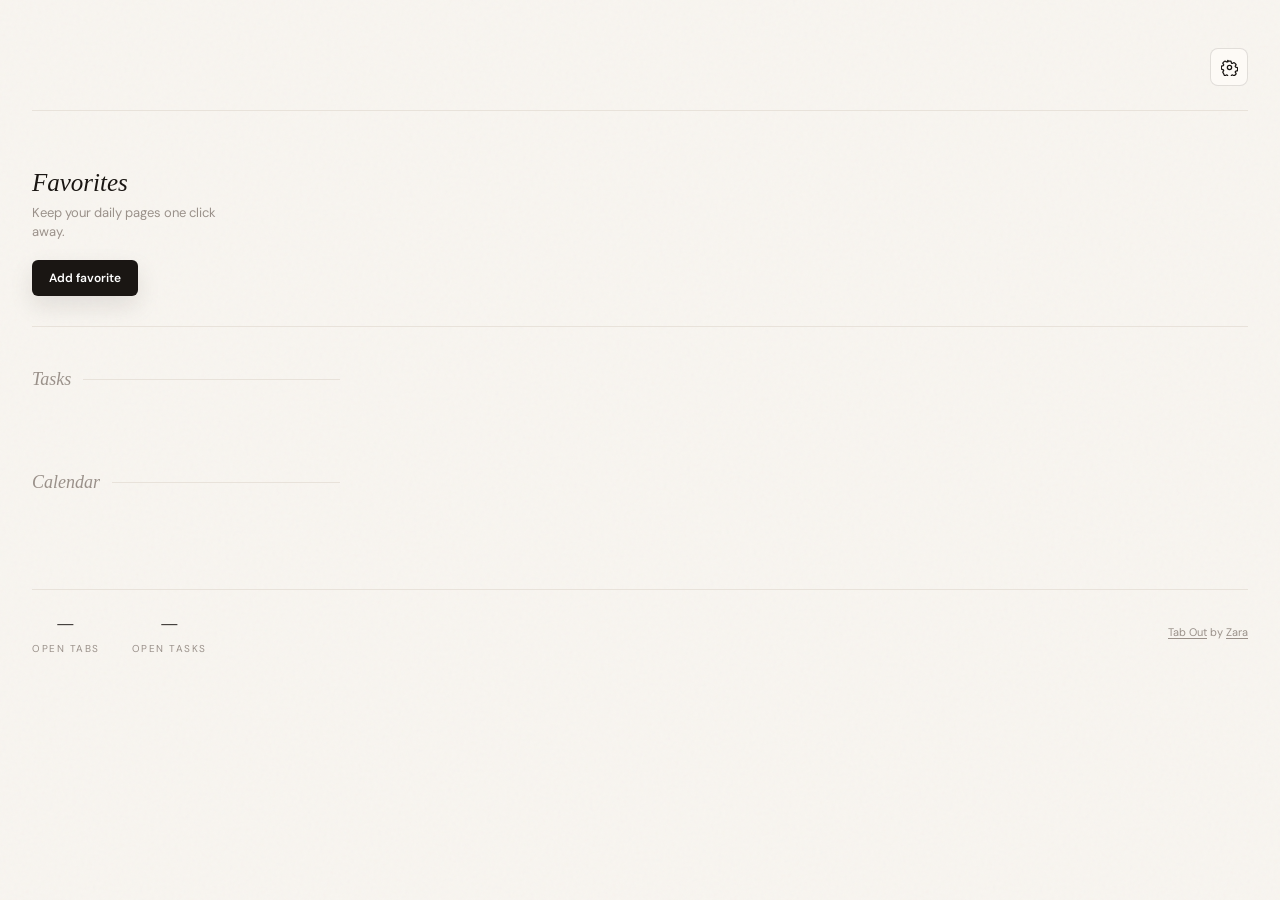
==== commit 16484a57: "feat: add dashboard settings page" ====
--- a/extension/index.html
+++ b/extension/index.html
@@ -12,7 +12,7 @@
   <link rel="stylesheet" href="style.css">
 </head>
 <body>
-<div class="container">
+<div class="container" id="dashboardView">
 
 
 
@@ -25,6 +25,14 @@
       <h1 id="greeting"></h1>
       <!-- "Friday, April 4, 2026" — written by getDateDisplay() in app.js -->
       <div class="date" id="dateDisplay"></div>
+    </div>
+    <div class="header-actions">
+      <button class="settings-open-button" type="button" data-action="open-settings" aria-label="Open settings">
+        <svg xmlns="http://www.w3.org/2000/svg" fill="none" viewBox="0 0 24 24" stroke-width="1.8" stroke="currentColor" aria-hidden="true">
+          <path stroke-linecap="round" stroke-linejoin="round" d="M9.594 3.94c.09-.542.56-.94 1.11-.94h2.593c.55 0 1.02.398 1.11.94l.213 1.281c.063.374.313.686.662.834.086.036.172.074.256.115.335.16.73.126 1.038-.086l1.053-.724a1.125 1.125 0 0 1 1.45.12l1.833 1.833c.389.389.44.997.12 1.45l-.724 1.053c-.212.308-.246.703-.086 1.038.041.084.079.17.115.256.148.349.46.599.834.662l1.281.213c.542.09.94.56.94 1.11v2.593c0 .55-.398 1.02-.94 1.11l-1.281.213c-.374.063-.686.313-.834.662a6.7 6.7 0 0 1-.115.256c-.16.335-.126.73.086 1.038l.724 1.053c.32.453.269 1.061-.12 1.45l-1.833 1.833a1.125 1.125 0 0 1-1.45.12l-1.053-.724c-.308-.212-.703-.246-1.038-.086a6.7 6.7 0 0 1-.256.115c-.349.148-.599.46-.662.834l-.213 1.281c-.09.542-.56.94-1.11.94h-2.593c-.55 0-1.02-.398-1.11-.94l-.213-1.281c-.063-.374-.313-.686-.662-.834a6.7 6.7 0 0 1-.256-.115c-.335-.16-.73-.126-1.038.086l-1.053.724a1.125 1.125 0 0 1-1.45-.12L2.97 19.33a1.125 1.125 0 0 1-.12-1.45l.724-1.053c.212-.308.246-.703.086-1.038a6.7 6.7 0 0 1-.115-.256c-.148-.349-.46-.599-.834-.662l-1.281-.213A1.125 1.125 0 0 1 .49 13.55v-2.593c0-.55.398-1.02.94-1.11l1.281-.213c.374-.063.686-.313.834-.662.036-.086.074-.172.115-.256.16-.335.126-.73-.086-1.038L2.85 6.625a1.125 1.125 0 0 1 .12-1.45L4.803 3.34a1.125 1.125 0 0 1 1.45-.12l1.053.724c.308.212.703.246 1.038.086.084-.041.17-.079.256-.115.349-.148.599-.46.662-.834l.332-1.141Z" />
+          <path stroke-linecap="round" stroke-linejoin="round" d="M15 12a3 3 0 1 1-6 0 3 3 0 0 1 6 0Z" />
+        </svg>
+      </button>
     </div>
   </header>
 
@@ -150,6 +158,8 @@
 
 </div><!-- end .container -->
 
+<main class="container settings-page" id="settingsPage" hidden aria-label="Settings"></main>
+
 <!-- ================================================================
      FAVORITE EDITOR — add/edit local favorite websites
      ================================================================ -->
@@ -206,6 +216,7 @@
 <script src="shared.js"></script>
 <script src="favorites.js"></script>
 <script src="tasks.js"></script>
+<script src="settings.js"></script>
 
 <!-- Main dashboard logic — loads last so the DOM is ready -->
 <script src="app.js"></script>
--- a/extension/style.css
+++ b/extension/style.css
@@ -2292,9 +2292,241 @@
   margin-top: 4px;
 }
 
+.header-actions {
+  display: flex;
+  align-items: center;
+  gap: 8px;
+}
+
+.settings-open-button,
+.settings-back-button {
+  border: 1px solid rgba(26, 22, 19, 0.12);
+  border-radius: 8px;
+  background: rgba(255, 253, 249, 0.72);
+  color: var(--ink);
+  cursor: pointer;
+  font: inherit;
+  font-size: 12px;
+  font-weight: 600;
+}
+
+.settings-open-button {
+  width: 38px;
+  height: 38px;
+  display: grid;
+  place-items: center;
+  padding: 0;
+  transition: background 0.16s ease, border-color 0.16s ease, transform 0.16s ease;
+}
+
+.settings-open-button:hover,
+.settings-open-button:focus {
+  border-color: rgba(26, 22, 19, 0.2);
+  background: var(--card-bg);
+  outline: none;
+  transform: translateY(-1px);
+}
+
+.settings-open-button svg {
+  width: 17px;
+  height: 17px;
+}
+
+.settings-back-button {
+  padding: 9px 13px;
+}
+
+.custom-greeting-message {
+  margin-top: 8px;
+  color: var(--muted);
+  font-size: 14px;
+  line-height: 1.45;
+}
+
+.settings-page[hidden],
+#dashboardView[hidden] {
+  display: none;
+}
+
+.settings-header {
+  display: flex;
+  justify-content: space-between;
+  gap: 24px;
+  align-items: flex-start;
+  margin-bottom: 34px;
+}
+
+.settings-header h1 {
+  font-family: 'Newsreader', serif;
+  font-size: 34px;
+  font-weight: 300;
+  margin-bottom: 4px;
+}
+
+.settings-header .date {
+  color: var(--muted);
+  font-size: 13px;
+  font-weight: 400;
+  letter-spacing: 0.5px;
+  text-transform: uppercase;
+}
+
+.settings-shell {
+  display: grid;
+  grid-template-columns: minmax(180px, 0.72fr) minmax(0, 2fr);
+  gap: 36px;
+}
+
+.settings-nav {
+  border: 1px solid rgba(154, 145, 138, 0.18);
+  border-radius: 8px;
+  background: rgba(255, 253, 249, 0.54);
+  padding: 16px;
+}
+
+.settings-nav h2 {
+  font-family: 'Newsreader', serif;
+  font-size: 25px;
+  font-style: italic;
+  font-weight: 400;
+  margin: 0 0 14px;
+}
+
+.settings-nav a {
+  display: block;
+  border-radius: 7px;
+  color: var(--muted);
+  font-size: 13px;
+  padding: 8px 0;
+  text-decoration: none;
+}
+
+.settings-nav a:hover,
+.settings-nav a:focus {
+  color: var(--ink);
+  outline: none;
+}
+
+.settings-panel {
+  border: 1px solid rgba(154, 145, 138, 0.18);
+  border-radius: 8px;
+  background: rgba(255, 253, 249, 0.62);
+  margin-bottom: 18px;
+  padding: 18px;
+}
+
+.settings-panel h2 {
+  font-family: 'DM Sans', sans-serif;
+  font-size: 15px;
+  font-weight: 700;
+  margin: 0 0 7px;
+}
+
+.settings-panel p {
+  color: var(--muted);
+  font-size: 13px;
+  line-height: 1.45;
+  margin: 0 0 15px;
+}
+
+.settings-field {
+  display: grid;
+  gap: 7px;
+  color: var(--muted);
+  font-size: 12px;
+  font-weight: 600;
+  margin-top: 12px;
+}
+
+.settings-field select,
+.settings-field textarea {
+  width: 100%;
+  border: 1px solid var(--warm-gray);
+  border-radius: 8px;
+  background: var(--card-bg);
+  color: var(--ink);
+  font: inherit;
+  font-size: 13px;
+  padding: 10px 11px;
+  outline: none;
+}
+
+.settings-field textarea {
+  min-height: 82px;
+  resize: vertical;
+}
+
+.settings-field select:focus,
+.settings-field textarea:focus {
+  border-color: rgba(26, 22, 19, 0.25);
+}
+
+.settings-toggle-list {
+  display: grid;
+  gap: 8px;
+}
+
+.settings-toggle {
+  display: flex;
+  align-items: center;
+  justify-content: space-between;
+  border: 1px solid rgba(154, 145, 138, 0.18);
+  border-radius: 8px;
+  background: rgba(255, 253, 249, 0.52);
+  color: var(--ink);
+  cursor: pointer;
+  font: inherit;
+  font-size: 13px;
+  padding: 10px 11px;
+}
+
+.settings-toggle:hover,
+.settings-toggle:focus {
+  border-color: rgba(26, 22, 19, 0.2);
+  background: var(--card-bg);
+  outline: none;
+}
+
+.settings-switch {
+  position: relative;
+  width: 38px;
+  height: 22px;
+  border-radius: 999px;
+  background: rgba(154, 145, 138, 0.35);
+  transition: background 0.16s ease;
+}
+
+.settings-switch::after {
+  content: '';
+  position: absolute;
+  top: 3px;
+  left: 3px;
+  width: 16px;
+  height: 16px;
+  border-radius: 50%;
+  background: var(--card-bg);
+  box-shadow: 0 2px 6px rgba(26, 22, 19, 0.12);
+}
+
+.settings-toggle.enabled .settings-switch {
+  background: var(--accent-sage);
+}
+
+.settings-toggle.enabled .settings-switch::after {
+  left: auto;
+  right: 3px;
+}
+
+.settings-error {
+  color: var(--status-abandoned);
+  font-size: 12px;
+  margin-top: 10px;
+}
+
 @media (max-width: 1100px) {
   .favorites-shelf,
-  .dashboard-columns {
+  .dashboard-columns,
+  .settings-shell {
     display: block;
   }
 
@@ -2320,9 +2552,18 @@
   .calendar-popover {
     width: min(260px, calc(100vw - 48px));
   }
+
+  .settings-nav {
+    margin-bottom: 18px;
+  }
 }
 
 @media (max-width: 640px) {
+  header,
+  .settings-header {
+    gap: 16px;
+  }
+
   .favorites-grid {
     grid-template-columns: repeat(2, minmax(0, 1fr));
   }
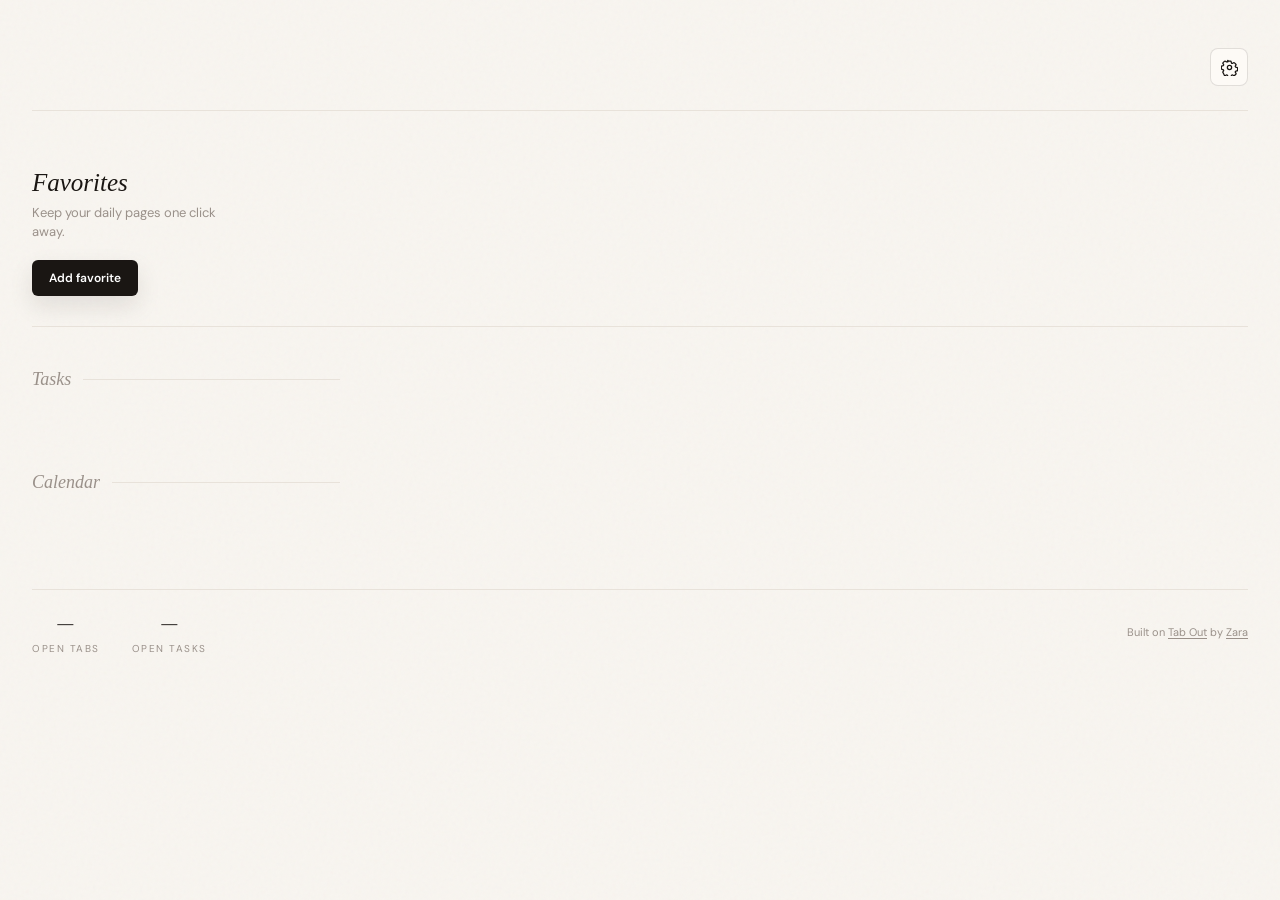
==== commit fbba644c: "docs: prepare project for open source release" ====
--- a/extension/index.html
+++ b/extension/index.html
@@ -152,7 +152,7 @@
       </div>
     </div>
     <div class="last-refresh">
-      <span style="color: var(--muted); font-size: 11px;"><a href="https://github.com/zarazhangrui/tab-out" target="_top" style="color: var(--muted); text-decoration: underline; text-underline-offset: 2px;">Tab Out</a> by <a href="https://x.com/zarazhangrui" target="_top" style="color: var(--muted); text-decoration: underline; text-underline-offset: 2px;">Zara</a></span>
+      <span style="color: var(--muted); font-size: 11px;">Built on <a href="https://github.com/zarazhangrui/tab-out" target="_top" style="color: var(--muted); text-decoration: underline; text-underline-offset: 2px;">Tab Out</a> by <a href="https://x.com/zarazhangrui" target="_top" style="color: var(--muted); text-decoration: underline; text-underline-offset: 2px;">Zara</a></span>
     </div>
   </footer>
 
@@ -195,6 +195,22 @@
       </div>
     </div>
   </form>
+</div>
+
+<!-- ================================================================
+     COMPLETED TASKS — recover or permanently delete finished tasks
+     ================================================================ -->
+<div class="completed-tasks-backdrop" id="completedTasksBackdrop" hidden aria-hidden="true" role="dialog" aria-modal="true" aria-labelledby="completedTasksTitle">
+  <section class="completed-tasks-modal">
+    <div class="completed-tasks-head">
+      <div>
+        <h2 id="completedTasksTitle">Completed tasks</h2>
+        <p>Restore something useful, or clear it for good.</p>
+      </div>
+      <button class="favorite-icon-button" type="button" data-action="close-completed-tasks" aria-label="Close completed tasks">&times;</button>
+    </div>
+    <div class="completed-tasks-list" id="completedTasksList"></div>
+  </section>
 </div>
 
 <!-- ================================================================
--- a/extension/style.css
+++ b/extension/style.css
@@ -229,7 +229,8 @@
   padding: 10px 0;
 }
 
-.favorite-editor-backdrop {
+.favorite-editor-backdrop,
+.completed-tasks-backdrop {
   position: fixed;
   inset: 0;
   z-index: 50;
@@ -239,11 +240,13 @@
   padding: 20px;
 }
 
-.favorite-editor-backdrop[hidden] {
+.favorite-editor-backdrop[hidden],
+.completed-tasks-backdrop[hidden] {
   display: none;
 }
 
-.favorite-editor {
+.favorite-editor,
+.completed-tasks-modal {
   width: min(420px, 100%);
   background: var(--card-bg);
   border: 1px solid var(--warm-gray);
@@ -253,7 +256,8 @@
 }
 
 .favorite-editor-head,
-.favorite-editor-actions {
+.favorite-editor-actions,
+.completed-tasks-head {
   display: flex;
   align-items: center;
   justify-content: space-between;
@@ -264,6 +268,111 @@
   font-family: 'Newsreader', serif;
   font-size: 22px;
   font-weight: 400;
+}
+
+.completed-tasks-modal {
+  width: min(560px, 100%);
+  max-height: min(680px, calc(100vh - 40px));
+  overflow: hidden;
+}
+
+.completed-tasks-head {
+  align-items: flex-start;
+  border-bottom: 1px solid rgba(154, 145, 138, 0.17);
+  padding-bottom: 14px;
+}
+
+.completed-tasks-head h2 {
+  font-family: 'Newsreader', serif;
+  font-size: 26px;
+  font-weight: 400;
+  line-height: 1;
+}
+
+.completed-tasks-head p {
+  color: var(--muted);
+  font-size: 12px;
+  margin-top: 7px;
+}
+
+.completed-tasks-list {
+  display: grid;
+  gap: 10px;
+  max-height: calc(100vh - 180px);
+  overflow: auto;
+  padding-top: 14px;
+}
+
+.completed-task-item {
+  display: grid;
+  grid-template-columns: minmax(0, 1fr) auto;
+  gap: 14px;
+  align-items: start;
+  border: 1px solid rgba(154, 145, 138, 0.17);
+  border-radius: 8px;
+  background: rgba(255, 253, 249, 0.54);
+  padding: 13px;
+}
+
+.completed-task-main {
+  min-width: 0;
+}
+
+.completed-task-kicker {
+  color: var(--muted);
+  font-size: 10px;
+  font-weight: 700;
+  letter-spacing: 0;
+  margin-bottom: 5px;
+  text-transform: uppercase;
+}
+
+.completed-task-item h3 {
+  color: var(--ink);
+  font-size: 14px;
+  font-weight: 700;
+  line-height: 1.25;
+}
+
+.completed-task-notes {
+  color: var(--muted);
+  font-size: 12px;
+  line-height: 1.45;
+  margin-top: 8px;
+}
+
+.completed-task-actions {
+  display: flex;
+  gap: 6px;
+}
+
+.completed-task-actions button {
+  border: 1px solid rgba(154, 145, 138, 0.26);
+  border-radius: 7px;
+  background: var(--card-bg);
+  color: var(--ink);
+  cursor: pointer;
+  font: inherit;
+  font-size: 11px;
+  font-weight: 700;
+  padding: 7px 9px;
+}
+
+.completed-task-actions button:hover,
+.completed-task-actions button:focus {
+  border-color: rgba(26, 22, 19, 0.22);
+  outline: none;
+}
+
+.completed-task-actions .completed-task-delete {
+  color: var(--accent-rose);
+}
+
+.completed-tasks-empty {
+  color: var(--muted);
+  font-size: 13px;
+  padding: 20px 0 4px;
+  text-align: center;
 }
 
 .favorite-icon-button {
@@ -1724,15 +1833,24 @@
 }
 
 .favorites-grid {
-  grid-template-columns: repeat(auto-fit, minmax(96px, 1fr));
+  display: flex;
+  flex-wrap: wrap;
+  justify-content: center;
   gap: 10px;
+  max-width: 674px;
+  margin-left: auto;
+  margin-right: auto;
 }
 
 .favorite-card {
+  width: 104px;
+  flex: 0 0 104px;
+  aspect-ratio: 1 / 1;
   min-height: 104px;
   align-items: stretch;
   border-color: transparent;
   background: rgba(255, 253, 249, 0.62);
+  cursor: grab;
   padding: 12px 11px 13px;
   transition: transform 0.18s ease, border-color 0.18s ease, background 0.18s ease, box-shadow 0.18s ease;
 }
@@ -1761,6 +1879,18 @@
   transform: scaleX(1);
 }
 
+.favorite-card.dragging {
+  cursor: grabbing;
+  opacity: 0.56;
+  transform: scale(0.98);
+}
+
+.favorite-card.drag-over {
+  border-color: color-mix(in srgb, var(--favorite-color, var(--accent-sage)) 38%, rgba(26, 22, 19, 0.12));
+  background: var(--card-bg);
+  box-shadow: 0 16px 38px rgba(26, 22, 19, 0.10);
+}
+
 .favorite-link {
   flex-direction: column;
   align-items: flex-start;
@@ -1777,6 +1907,14 @@
 .favorite-icon img {
   width: 23px;
   height: 23px;
+}
+
+.favorite-card.has-logo .favorite-initials {
+  display: none;
+}
+
+.favorite-icon img[hidden] {
+  display: none;
 }
 
 .favorite-title {
@@ -1836,6 +1974,13 @@
 
 .tasks-root {
   min-width: 0;
+}
+
+.tasks-toolbar {
+  display: grid;
+  grid-template-columns: minmax(0, 1fr) auto;
+  gap: 8px;
+  align-items: stretch;
 }
 
 .new-task-trigger {
@@ -1875,10 +2020,33 @@
   outline: none;
 }
 
+.completed-tasks-trigger {
+  min-width: 92px;
+  border: 1px solid rgba(154, 145, 138, 0.22);
+  border-radius: 8px;
+  background: rgba(255, 253, 249, 0.46);
+  color: var(--muted);
+  cursor: pointer;
+  font: inherit;
+  font-size: 11px;
+  font-weight: 700;
+  padding: 0 11px;
+  transition: border-color 0.16s ease, background 0.16s ease, color 0.16s ease;
+}
+
+.completed-tasks-trigger:hover,
+.completed-tasks-trigger:focus {
+  border-color: rgba(26, 22, 19, 0.18);
+  background: var(--card-bg);
+  color: var(--ink);
+  outline: none;
+}
+
 .task-composer,
 .task-property-menu,
 .calendar-popover,
-.favorite-editor {
+.favorite-editor,
+.completed-tasks-modal {
   border: 1px solid rgba(26, 22, 19, 0.10);
   border-radius: 8px;
   background:
@@ -2119,6 +2287,7 @@
 }
 
 .task-row {
+  position: relative;
   display: grid;
   grid-template-columns: 20px minmax(0, 1fr) auto;
   gap: 10px;
@@ -2144,6 +2313,51 @@
 
 .task-row-main {
   min-width: 0;
+}
+
+.task-note-mark {
+  display: inline-flex;
+  align-items: center;
+  height: 18px;
+  margin-top: 6px;
+  padding: 0 6px;
+  border: 1px solid rgba(154, 145, 138, 0.22);
+  border-radius: 6px;
+  color: var(--muted);
+  font-size: 10px;
+  font-weight: 700;
+  line-height: 1;
+  opacity: 0.72;
+}
+
+.task-notes-popover {
+  position: absolute;
+  z-index: 45;
+  left: 30px;
+  right: 0;
+  top: calc(100% - 6px);
+  max-height: 128px;
+  overflow: auto;
+  border: 1px solid rgba(26, 22, 19, 0.10);
+  border-radius: 8px;
+  background: var(--card-bg);
+  box-shadow: 0 18px 42px rgba(26, 22, 19, 0.12);
+  color: var(--muted);
+  font-size: 12px;
+  line-height: 1.45;
+  opacity: 0;
+  padding: 10px 11px;
+  pointer-events: none;
+  transform: translateY(4px);
+  transition: opacity 0.14s ease, transform 0.14s ease, visibility 0.14s ease;
+  visibility: hidden;
+}
+
+.task-row:hover .task-notes-popover,
+.task-row:focus-within .task-notes-popover {
+  opacity: 1;
+  transform: translateY(0);
+  visibility: visible;
 }
 
 .task-title-button {
@@ -2531,7 +2745,6 @@
   }
 
   .favorites-grid {
-    grid-template-columns: repeat(3, minmax(0, 1fr));
     margin-top: 18px;
   }
 
@@ -2565,13 +2778,27 @@
   }
 
   .favorites-grid {
-    grid-template-columns: repeat(2, minmax(0, 1fr));
+    gap: 9px;
+  }
+
+  .favorite-card {
+    flex-basis: min(46%, 132px);
+    width: min(46%, 132px);
   }
 
   .task-composer-properties,
   .task-composer-actions {
     grid-template-columns: 1fr;
     flex-direction: column;
+  }
+
+  .tasks-toolbar,
+  .completed-task-item {
+    grid-template-columns: 1fr;
+  }
+
+  .completed-task-actions {
+    justify-content: flex-start;
   }
 
   .calendar-day-trigger {
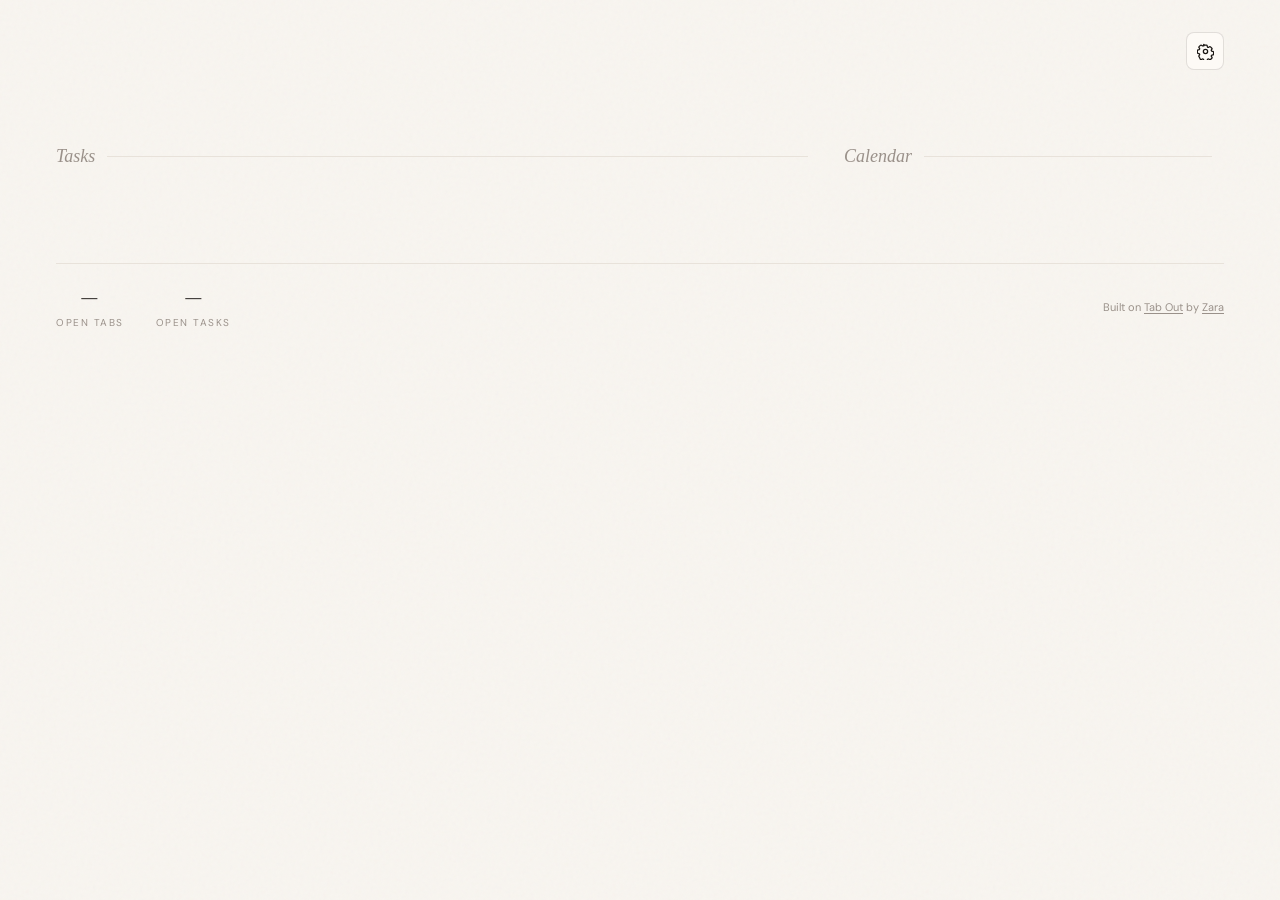
==== commit 26b54427: "feat: enhance tab management with group support and save functionality" ====
--- a/extension/index.html
+++ b/extension/index.html
@@ -78,24 +78,25 @@
     <!-- LEFT COLUMN: Open tabs -->
     <div class="active-section" id="openTabsSection" style="display:none">
       <div class="section-header">
-        <h2 id="openTabsSectionTitle">Right now</h2>
+        <h2 id="openTabsSectionTitle">Open tabs</h2>
         <div class="section-line"></div>
         <div class="section-count" id="openTabsSectionCount"></div>
       </div>
       <div class="missions" id="openTabsMissions"></div>
     </div>
 
-    <!-- RIGHT COLUMN: Tasks, calendar, and Saved for Later checklist -->
+    <!-- CENTER COLUMN: Tasks and daily timeline -->
+    <section class="tasks-panel" id="tasksPanel">
+      <div class="section-header">
+        <h2>Tasks</h2>
+        <div class="section-line"></div>
+        <div class="section-count" id="tasksCount"></div>
+      </div>
+      <div class="tasks-root" id="tasksRoot"></div>
+    </section>
+
+    <!-- RIGHT COLUMN: Calendar and Saved for Later checklist -->
     <aside class="personal-rail" id="personalRail">
-      <section class="tasks-panel" id="tasksPanel">
-        <div class="section-header">
-          <h2>Tasks</h2>
-          <div class="section-line"></div>
-          <div class="section-count" id="tasksCount"></div>
-        </div>
-        <div class="tasks-root" id="tasksRoot"></div>
-      </section>
-
       <section class="calendar-panel" id="calendarPanel">
         <div class="section-header">
           <h2>Calendar</h2>
--- a/extension/style.css
+++ b/extension/style.css
@@ -2879,3 +2879,772 @@
     height: 4px;
   }
 }
+
+/* ================================================================
+   TASK-FIRST WORKSPACE
+   ================================================================ */
+
+.container:has(.dashboard-columns) {
+  max-width: 1280px;
+  padding: 32px 56px 64px;
+}
+
+.container:has(.dashboard-columns) header {
+  margin-bottom: 28px;
+  padding-bottom: 18px;
+  border-bottom: none;
+}
+
+.container:has(.dashboard-columns) .favorites-shelf {
+  display: none;
+  grid-template-columns: minmax(150px, 0.52fr) minmax(0, 2fr);
+  gap: 18px;
+  margin: -12px 0 22px;
+  padding: 18px 0 20px;
+}
+
+.container:has(.dashboard-columns) .favorites-shelf h2 {
+  font-size: 22px;
+}
+
+.container:has(.dashboard-columns) .favorites-shelf p {
+  font-size: 12px;
+}
+
+.container:has(.dashboard-columns) .favorites-add-btn {
+  margin-top: 12px;
+  padding: 8px 13px;
+}
+
+.container:has(.dashboard-columns) .favorites-empty {
+  min-height: 58px;
+}
+
+.container:has(.dashboard-columns) .favorite-card {
+  width: 92px;
+  flex-basis: 92px;
+  min-height: 92px;
+}
+
+.dashboard-columns {
+  display: grid;
+  grid-template-columns: minmax(0, 1fr) minmax(280px, 380px);
+  gap: 22px 24px;
+  align-items: start;
+}
+
+.dashboard-columns .active-section {
+  grid-column: 1 / -1;
+  grid-row: 1;
+  min-width: 0;
+  position: static;
+  max-height: 340px;
+  overflow: auto;
+}
+
+.tasks-panel {
+  grid-column: 1;
+  grid-row: 2;
+  min-width: 0;
+  width: 100%;
+}
+
+.personal-rail {
+  grid-column: 2;
+  grid-row: 2;
+  width: auto;
+  min-width: 0;
+  display: grid;
+  grid-template-columns: 1fr;
+  gap: 22px;
+  align-items: start;
+  position: static;
+  max-height: none;
+  overflow: visible;
+}
+
+.calendar-panel {
+  min-width: 0;
+}
+
+.personal-rail .deferred-column {
+  width: auto;
+  min-width: 0;
+}
+
+.missions {
+  columns: auto;
+  display: grid;
+  grid-template-columns: repeat(auto-fit, minmax(240px, 1fr));
+  gap: 8px;
+  margin-bottom: 0;
+}
+
+.mission-card {
+  margin-bottom: 0;
+  padding: 11px 11px 10px;
+}
+
+.tab-group-card {
+  background:
+    linear-gradient(180deg, rgba(255, 255, 255, 0.82), rgba(255, 253, 249, 0.96)),
+    var(--card-bg);
+}
+
+.tab-group-card::before {
+  background: var(--accent-slate);
+}
+
+.tab-group-card[data-tab-group-color='blue']::before { background: #5a6f9e; }
+.tab-group-card[data-tab-group-color='red']::before { background: #b35a5a; }
+.tab-group-card[data-tab-group-color='yellow']::before { background: #b4873c; }
+.tab-group-card[data-tab-group-color='green']::before { background: #5a7a62; }
+.tab-group-card[data-tab-group-color='pink']::before { background: #b86d8a; }
+.tab-group-card[data-tab-group-color='purple']::before { background: #6c6386; }
+.tab-group-card[data-tab-group-color='cyan']::before { background: #4d7f8f; }
+.tab-group-card[data-tab-group-color='orange']::before { background: #b0623f; }
+
+.tab-stack {
+  display: grid;
+  gap: 0;
+  padding: 7px 0 2px;
+}
+
+.tab-stack-card {
+  position: relative;
+  display: grid;
+  grid-template-columns: 16px minmax(0, 1fr);
+  gap: 8px;
+  align-items: center;
+  width: calc(100% - (var(--stack-index, 0) * 8px));
+  margin-left: calc(var(--stack-index, 0) * 8px);
+  margin-top: calc(var(--stack-index, 0) * -4px);
+  border: 1px solid rgba(154, 145, 138, 0.18);
+  border-radius: 7px;
+  background: var(--card-bg);
+  box-shadow: 0 8px 18px rgba(26, 22, 19, 0.045);
+  color: var(--ink);
+  cursor: pointer;
+  font: inherit;
+  font-size: 11px;
+  line-height: 1.25;
+  padding: 8px;
+  text-align: left;
+  z-index: calc(10 - var(--stack-index, 0));
+}
+
+.tab-stack-card span {
+  min-width: 0;
+  overflow: hidden;
+  text-overflow: ellipsis;
+  white-space: nowrap;
+}
+
+.tab-stack-card:hover,
+.tab-stack-card:focus {
+  border-color: rgba(26, 22, 19, 0.18);
+  background: rgba(255, 253, 249, 0.98);
+  outline: none;
+}
+
+.tab-stack-extra {
+  color: var(--muted);
+  font-size: 10px;
+  font-weight: 700;
+  margin: 6px 0 0 8px;
+}
+
+.mission-top {
+  gap: 7px;
+}
+
+.mission-name {
+  font-size: 12px;
+}
+
+.open-tabs-badge {
+  font-size: 9px;
+  padding: 2px 6px;
+}
+
+.page-chip {
+  font-size: 11px;
+  padding: 6px 2px;
+}
+
+.actions {
+  flex-wrap: wrap;
+}
+
+.tasks-hero {
+  display: flex;
+  align-items: flex-end;
+  justify-content: space-between;
+  gap: 20px;
+  border: 1px solid rgba(154, 145, 138, 0.18);
+  border-radius: 8px;
+  background: rgba(255, 253, 249, 0.58);
+  padding: 13px 14px 12px;
+  margin-bottom: 12px;
+}
+
+.tasks-kicker {
+  color: var(--accent-sage);
+  font-size: 11px;
+  font-weight: 700;
+  text-transform: uppercase;
+}
+
+.tasks-hero h2 {
+  font-family: 'Newsreader', serif;
+  font-size: 27px;
+  font-weight: 300;
+  line-height: 1.05;
+  margin-top: 4px;
+}
+
+.tasks-summary {
+  display: flex;
+  flex-wrap: wrap;
+  justify-content: flex-end;
+  gap: 7px;
+}
+
+.tasks-summary span,
+.task-linked-count,
+.calendar-day-hours {
+  border-radius: 999px;
+  background: rgba(90, 122, 98, 0.09);
+  color: var(--accent-sage);
+  font-size: 10px;
+  font-weight: 700;
+  padding: 3px 8px;
+  white-space: nowrap;
+}
+
+.task-time-fields {
+  display: grid;
+  grid-template-columns: minmax(0, 1fr) 112px;
+  gap: 8px;
+}
+
+.task-slider-field span {
+  display: grid;
+  grid-template-columns: auto auto minmax(0, 1fr);
+  align-items: center;
+  gap: 8px;
+}
+
+.task-slider-field strong {
+  color: var(--ink);
+  font-size: 11px;
+  justify-self: end;
+}
+
+.task-now-button {
+  border: 1px solid rgba(90, 122, 98, 0.20);
+  border-radius: 999px;
+  background: rgba(90, 122, 98, 0.08);
+  color: var(--accent-sage);
+  cursor: pointer;
+  font: inherit;
+  font-size: 10px;
+  font-weight: 700;
+  line-height: 1;
+  padding: 4px 8px;
+}
+
+.task-now-button:hover,
+.task-now-button:focus {
+  border-color: rgba(90, 122, 98, 0.38);
+  background: rgba(90, 122, 98, 0.13);
+  outline: none;
+}
+
+.task-slider-field input[type='range'] {
+  width: 100%;
+  accent-color: var(--accent-sage);
+}
+
+.timeline-empty {
+  border: 1px dashed rgba(154, 145, 138, 0.34);
+  border-radius: 8px;
+  background: rgba(255, 253, 249, 0.42);
+}
+
+.day-timeline,
+.unscheduled-tasks {
+  display: grid;
+  gap: 7px;
+}
+
+.day-timeline {
+  position: relative;
+  height: auto;
+  width: 100%;
+  max-height: 560px;
+  overflow: auto;
+  padding-right: 2px;
+  scroll-behavior: smooth;
+}
+
+.timeline-hour {
+  position: absolute;
+  top: var(--hour-top, 0);
+  left: 0;
+  right: 0;
+  display: grid;
+  grid-template-columns: 46px minmax(0, 1fr);
+  gap: 10px;
+  align-items: center;
+  min-height: 20px;
+  pointer-events: none;
+  z-index: 0;
+}
+
+.timeline-gap {
+  position: relative;
+  height: var(--gap-height, 28px);
+  min-height: 12px;
+}
+
+.timeline-hour-label {
+  color: var(--muted);
+  font-family: 'Newsreader', serif;
+  font-size: 15px;
+  font-weight: 300;
+}
+
+.timeline-hour-line {
+  height: 1px;
+  background: rgba(154, 145, 138, 0.2);
+}
+
+.timeline-subhead {
+  color: var(--muted);
+  font-size: 11px;
+  font-weight: 700;
+  margin: 10px 0 2px;
+  text-transform: uppercase;
+}
+
+.timeline-task {
+  position: relative;
+  margin-left: 56px;
+  display: grid;
+  grid-template-columns: 20px minmax(0, 1fr);
+  gap: 9px;
+  min-height: var(--task-block-height, 0px);
+  border: 1px solid rgba(154, 145, 138, 0.2);
+  border-left: 4px solid var(--task-tag-color, var(--accent-sage));
+  border-radius: 8px;
+  background: var(--card-bg);
+  box-shadow: 0 8px 22px rgba(26, 22, 19, 0.055);
+  padding: 10px;
+  z-index: 2;
+}
+
+.timeline-task-hour-tick {
+  position: absolute;
+  left: -56px;
+  top: var(--tick-top, 0);
+  width: 46px;
+  color: var(--muted);
+  font-family: 'Newsreader', serif;
+  font-size: 15px;
+  font-weight: 300;
+  line-height: 1;
+  text-align: left;
+  transform: translateY(-50%);
+  pointer-events: none;
+}
+
+.timeline-task.unscheduled {
+  min-height: 58px;
+  border-left-color: var(--warm-gray);
+}
+
+.unscheduled-tasks .timeline-task {
+  margin-left: 0;
+}
+
+.timeline-task.completed {
+  background: color-mix(in srgb, var(--card-bg) 86%, var(--warm-gray));
+  border-color: rgba(154, 145, 138, 0.16);
+  border-left-color: rgba(90, 122, 98, 0.36);
+  box-shadow: none;
+  opacity: 0.72;
+}
+
+.timeline-task.completed .task-title-button,
+.timeline-task.completed .timeline-task-notes,
+.timeline-task.completed .linked-tab span {
+  text-decoration: line-through;
+  text-decoration-thickness: 1px;
+  text-decoration-color: rgba(26, 22, 19, 0.48);
+}
+
+.timeline-task.completed .task-complete-button {
+  border-color: var(--accent-sage);
+  background: var(--accent-sage);
+  position: relative;
+}
+
+.timeline-task.completed .task-complete-button::after {
+  content: '';
+  position: absolute;
+  left: 5px;
+  top: 2px;
+  width: 5px;
+  height: 9px;
+  border: solid var(--paper);
+  border-width: 0 2px 2px 0;
+  transform: rotate(45deg);
+}
+
+.timeline-task-main {
+  min-width: 0;
+}
+
+.timeline-task-head {
+  display: flex;
+  align-items: baseline;
+  justify-content: space-between;
+  gap: 12px;
+}
+
+.timeline-task .task-title-button {
+  font-size: 13px;
+}
+
+.timeline-task-time {
+  color: var(--muted);
+  flex: 0 0 auto;
+  font-family: 'Newsreader', serif;
+  font-size: 14px;
+  font-weight: 300;
+}
+
+.timeline-task-notes {
+  color: var(--muted);
+  font-size: 11px;
+  line-height: 1.45;
+  margin-top: 6px;
+}
+
+.timeline-task-actions {
+  grid-column: 2;
+  display: flex;
+  flex-wrap: wrap;
+  gap: 5px;
+  margin-top: 8px;
+}
+
+.timeline-task-actions button,
+.linked-tab-remove {
+  border: 1px solid rgba(154, 145, 138, 0.24);
+  border-radius: 7px;
+  background: rgba(255, 253, 249, 0.7);
+  color: var(--ink);
+  cursor: pointer;
+  font: inherit;
+  font-size: 10px;
+  font-weight: 700;
+  padding: 5px 7px;
+}
+
+.timeline-task-actions button:hover,
+.timeline-task-actions button:focus,
+.linked-tab-remove:hover,
+.linked-tab-remove:focus {
+  border-color: rgba(26, 22, 19, 0.2);
+  background: var(--card-bg);
+  outline: none;
+}
+
+.timeline-task-actions button:disabled {
+  color: var(--muted);
+  cursor: not-allowed;
+  opacity: 0.56;
+}
+
+.timeline-task-actions .timeline-delete-button {
+  color: var(--accent-rose);
+}
+
+.timeline-task-actions .timeline-delete-button:hover,
+.timeline-task-actions .timeline-delete-button:focus {
+  border-color: rgba(179, 90, 90, 0.34);
+  background: rgba(179, 90, 90, 0.06);
+}
+
+.linked-tabs {
+  display: grid;
+  gap: 5px;
+  margin-top: 8px;
+}
+
+.linked-tab {
+  display: grid;
+  grid-template-columns: 16px minmax(0, 1fr) auto;
+  gap: 8px;
+  align-items: center;
+  border: 1px solid rgba(154, 145, 138, 0.14);
+  border-radius: 7px;
+  background: rgba(248, 245, 240, 0.54);
+  padding: 6px 7px;
+}
+
+.linked-tab img,
+.tab-picker-option img {
+  width: 16px;
+  height: 16px;
+  border-radius: 3px;
+}
+
+.linked-tab button:not(.linked-tab-remove) {
+  min-width: 0;
+  border: none;
+  background: transparent;
+  color: inherit;
+  cursor: pointer;
+  font: inherit;
+  padding: 0;
+  text-align: left;
+}
+
+.linked-tab span {
+  display: block;
+  overflow: hidden;
+  text-overflow: ellipsis;
+  white-space: nowrap;
+}
+
+.linked-tab span {
+  font-size: 11px;
+  font-weight: 700;
+}
+
+.linked-tab small {
+  display: block;
+  color: var(--muted);
+  font-size: 10px;
+  margin-top: 1px;
+}
+
+.linked-tab-remove {
+  width: 24px;
+  height: 24px;
+  display: grid;
+  place-items: center;
+  padding: 0;
+}
+
+.task-tab-picker {
+  display: grid;
+  gap: 7px;
+  max-height: 340px;
+  overflow: auto;
+  border: 1px solid rgba(154, 145, 138, 0.2);
+  border-radius: 8px;
+  background: rgba(255, 253, 249, 0.84);
+  margin-top: 8px;
+  padding: 7px;
+}
+
+.task-tab-picker-title {
+  color: var(--muted);
+  font-size: 10px;
+  font-weight: 700;
+  padding: 2px 4px 4px;
+  text-transform: uppercase;
+}
+
+.tab-picker-option {
+  display: grid;
+  grid-template-columns: 22px minmax(0, 1fr);
+  gap: 10px;
+  align-items: start;
+  border: none;
+  border-radius: 6px;
+  background: transparent;
+  color: var(--ink);
+  cursor: pointer;
+  font: inherit;
+  font-size: 12px;
+  line-height: 1.35;
+  padding: 8px;
+  text-align: left;
+}
+
+.tab-picker-option:hover,
+.tab-picker-option:focus {
+  background: rgba(154, 145, 138, 0.1);
+  outline: none;
+}
+
+.tab-picker-option strong,
+.tab-picker-option small {
+  display: block;
+  min-width: 0;
+}
+
+.tab-picker-icon-slot {
+  width: 18px;
+  height: 18px;
+  display: grid;
+  place-items: center;
+  margin-top: 1px;
+}
+
+.tab-picker-icon-slot:empty::before {
+  content: '';
+  width: 8px;
+  height: 8px;
+  border-radius: 50%;
+  background: rgba(154, 145, 138, 0.45);
+}
+
+.tab-picker-copy {
+  min-width: 0;
+}
+
+.tab-picker-option strong {
+  color: var(--ink);
+  font-size: 12px;
+  font-weight: 600;
+  white-space: normal;
+  overflow-wrap: anywhere;
+}
+
+.tab-picker-option small {
+  color: var(--muted);
+  font-size: 10px;
+  margin-top: 2px;
+  white-space: normal;
+  overflow-wrap: anywhere;
+}
+
+.task-tab-picker-empty {
+  color: var(--muted);
+  font-size: 12px;
+  padding: 8px;
+  text-align: center;
+}
+
+.calendar-day.selected .calendar-day-trigger {
+  border-color: var(--ink);
+  box-shadow: inset 0 0 0 1px var(--ink);
+}
+
+.calendar-day-trigger {
+  min-height: 45px;
+}
+
+.calendar-day-hours {
+  display: inline-flex;
+  margin-top: 5px;
+  padding: 2px 5px;
+}
+
+.calendar-day-summary {
+  display: grid;
+  gap: 3px;
+  border-top: 1px solid rgba(154, 145, 138, 0.18);
+  margin-top: 14px;
+  padding-top: 12px;
+}
+
+.calendar-day-summary strong {
+  font-family: 'Newsreader', serif;
+  font-size: 18px;
+  font-weight: 400;
+}
+
+.calendar-day-summary span {
+  color: var(--muted);
+  font-size: 12px;
+}
+
+@media (max-width: 1180px) {
+  .dashboard-columns {
+    grid-template-columns: minmax(0, 1fr) minmax(260px, 340px);
+  }
+
+  .dashboard-columns .active-section {
+    grid-column: 1 / -1;
+    grid-row: 1;
+    max-height: 330px;
+  }
+
+  .missions {
+    grid-template-columns: repeat(auto-fit, minmax(220px, 1fr));
+  }
+
+  .personal-rail {
+    grid-column: 2;
+    grid-row: 2;
+  }
+}
+
+@media (max-width: 820px) {
+  .container:has(.dashboard-columns) {
+    padding-left: 22px;
+    padding-right: 22px;
+  }
+
+  .dashboard-columns {
+    display: block;
+  }
+
+  .dashboard-columns .active-section,
+  .personal-rail {
+    position: static;
+    max-height: none;
+    overflow: visible;
+  }
+
+  .tasks-panel,
+  .personal-rail {
+    margin-top: 26px;
+  }
+
+  .tasks-hero,
+  .timeline-task-head {
+    align-items: flex-start;
+    flex-direction: column;
+  }
+
+  .tasks-summary {
+    justify-content: flex-start;
+  }
+
+  .timeline-hour-tasks {
+    margin-left: 0;
+  }
+
+  .timeline-hour {
+    grid-template-columns: 44px minmax(0, 1fr);
+  }
+}
+
+@media (max-width: 560px) {
+  .task-time-fields,
+  .timeline-task {
+    grid-template-columns: 1fr;
+  }
+
+  .timeline-task-actions {
+    grid-column: 1;
+  }
+
+  .timeline-task .task-complete-button {
+    position: absolute;
+    right: 12px;
+    top: 12px;
+  }
+
+  .timeline-task .task-title-button {
+    padding-right: 30px;
+  }
+}
